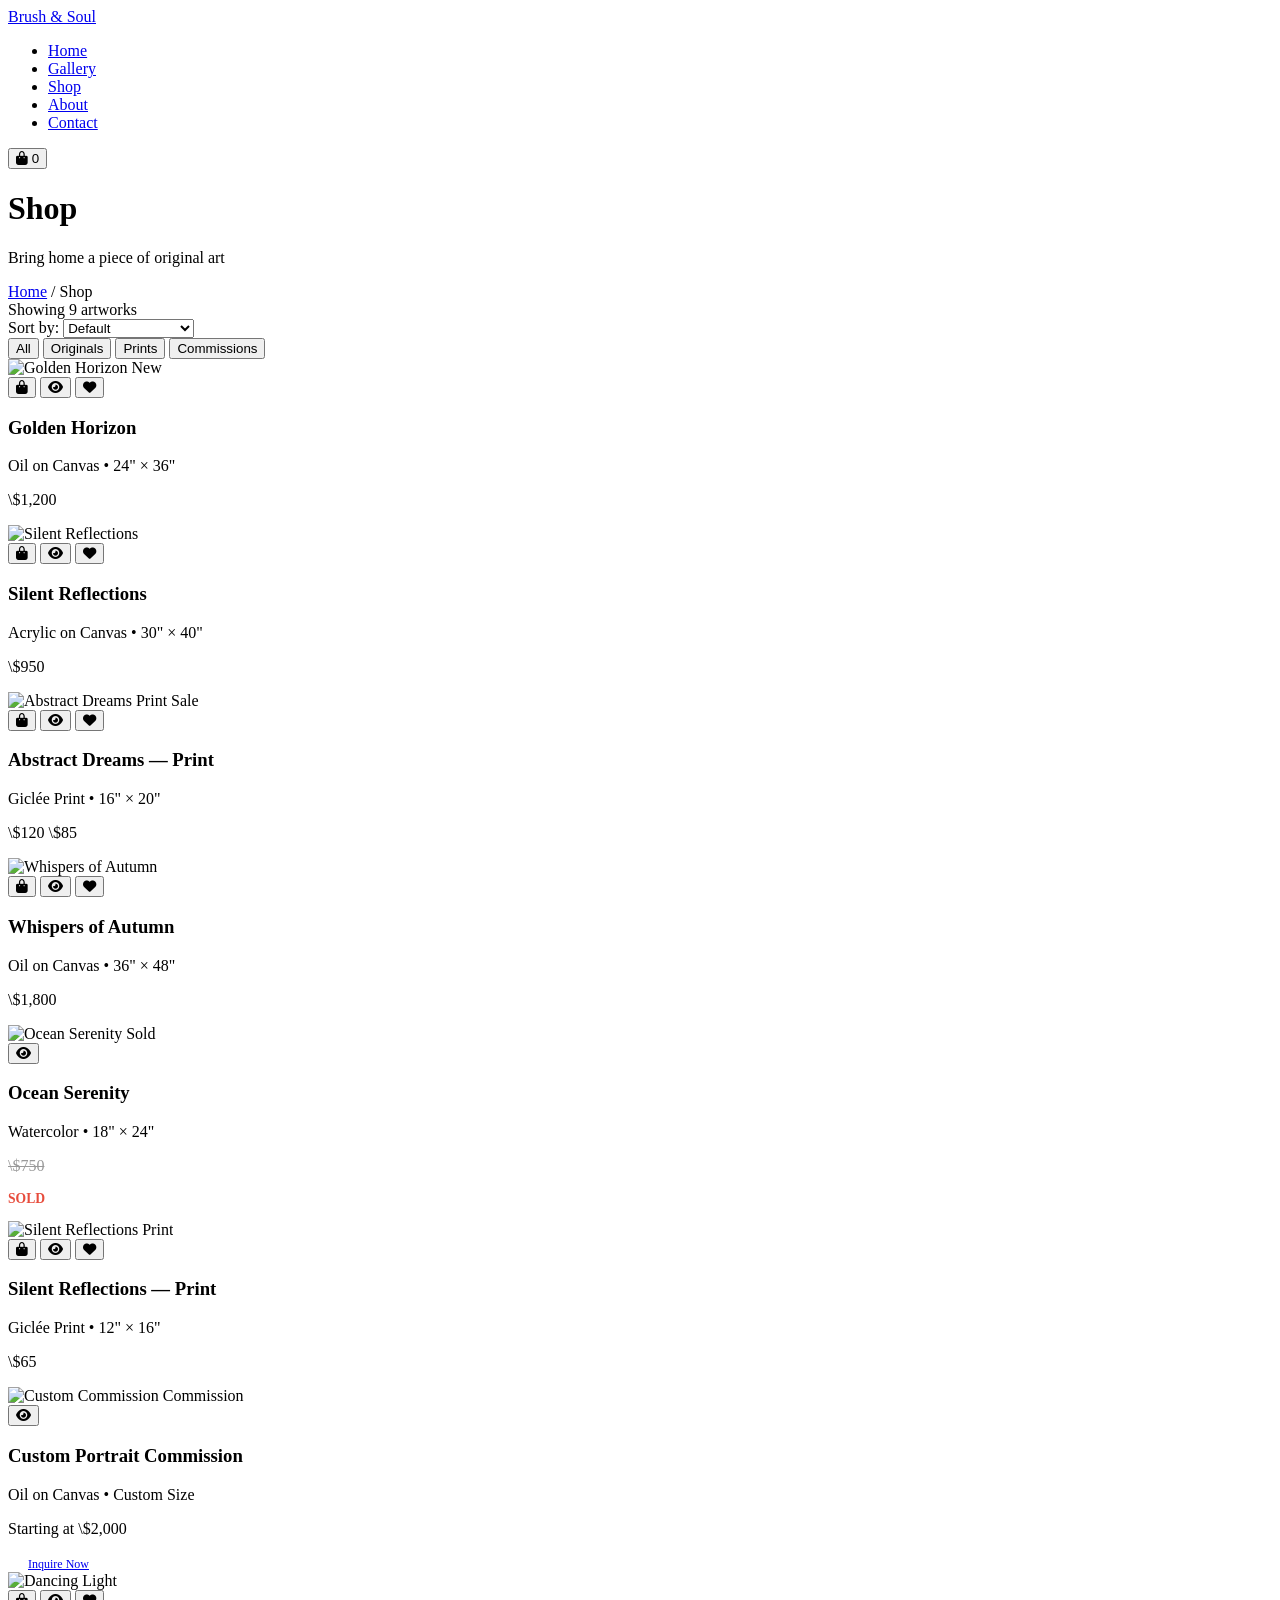
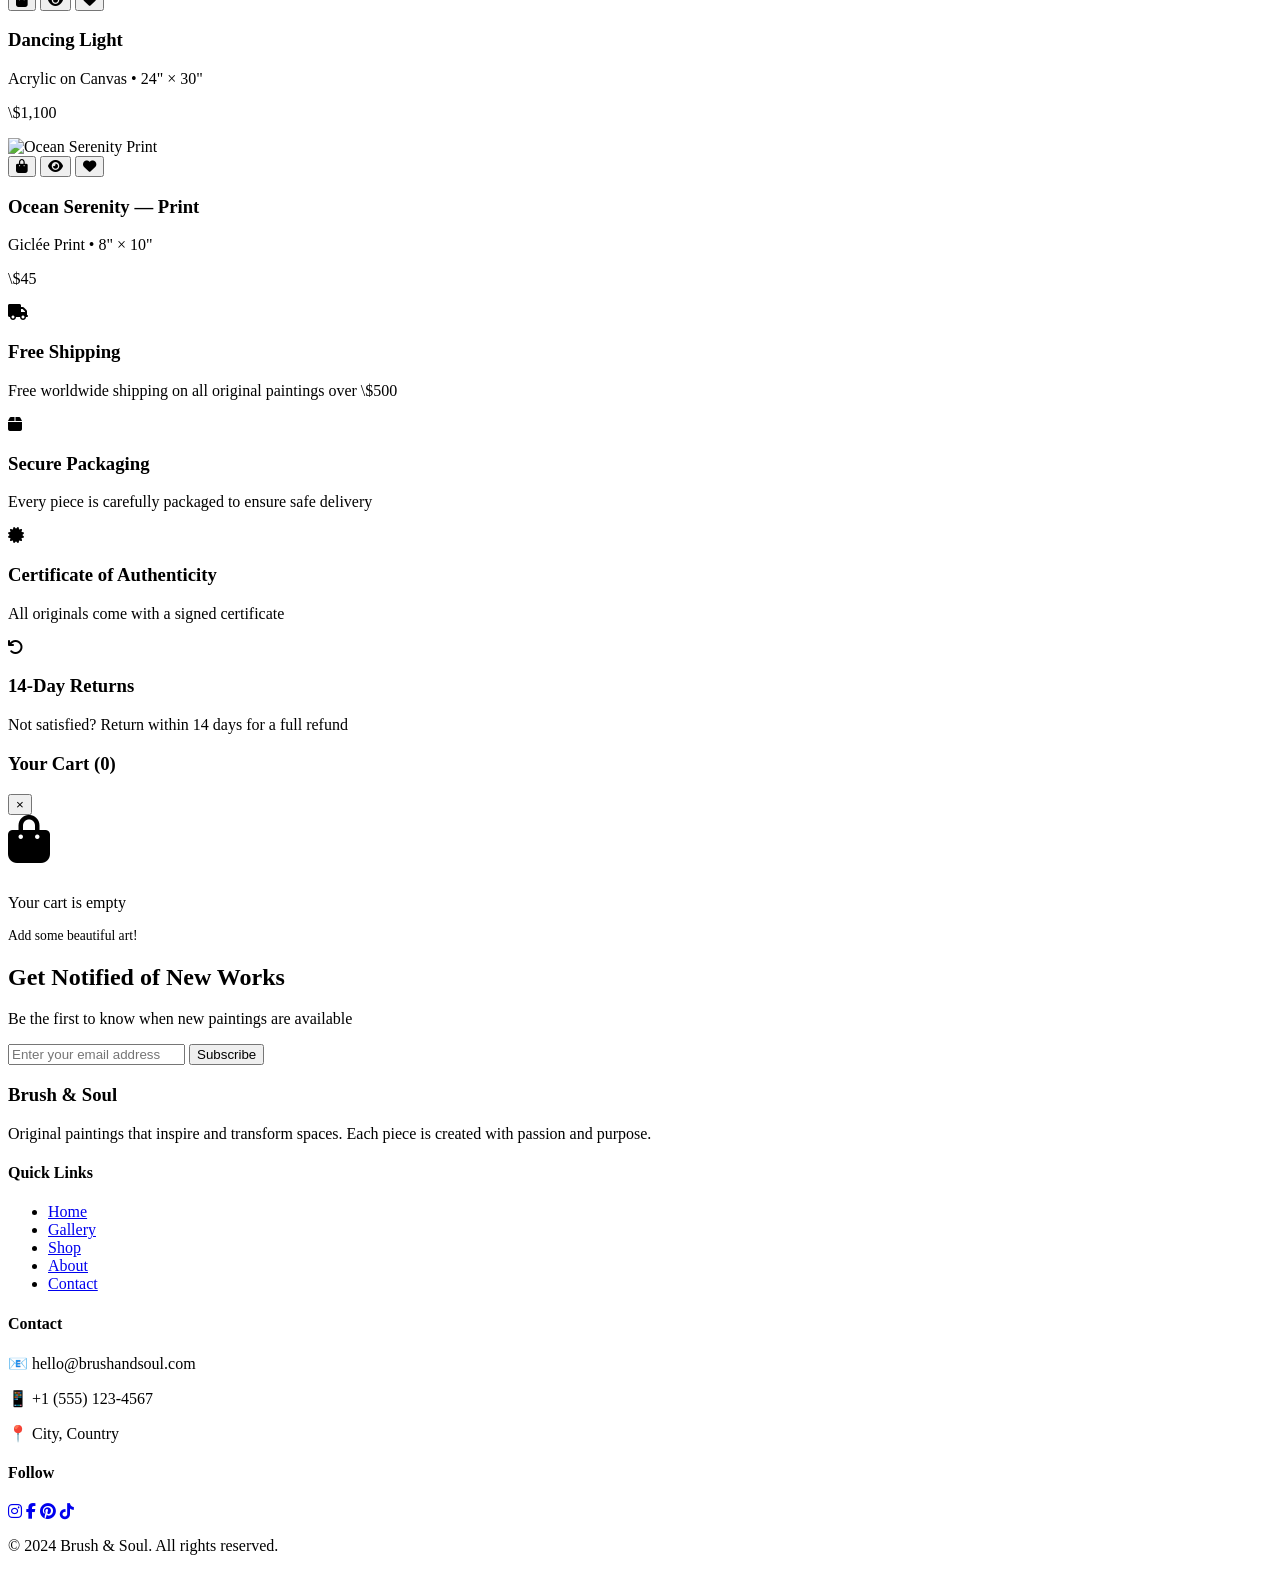
==== about.html @ d35eb6b0 "Add files via upload" ====
<!DOCTYPE html>
<html lang="en">
<head>
  <meta charset="UTF-8">
  <meta name="viewport" content="width=device-width, initial-scale=1.0">
  <meta name="description" content="Shop original paintings and art prints by [Artist Name]. Unique artwork for your home and collection.">
  <title>Shop | Brush & Soul</title>
  <link rel="stylesheet" href="css/style.css">
  <link rel="stylesheet" href="https://cdnjs.cloudflare.com/ajax/libs/font-awesome/6.4.0/css/all.min.css">
</head>
<body>

  <!-- ==================== NAVIGATION ==================== -->
  <nav class="navbar scrolled" id="navbar">
    <div class="container">
      <a href="index.html" class="nav-logo">Brush & Soul</a>
      <ul class="nav-links" id="navLinks">
        <li><a href="index.html">Home</a></li>
        <li><a href="gallery.html">Gallery</a></li>
        <li><a href="shop.html" class="active">Shop</a></li>
        <li><a href="about.html">About</a></li>
        <li><a href="contact.html">Contact</a></li>
      </ul>
      <div class="nav-right">
        <button class="cart-btn" id="cartBtn">
          <i class="fas fa-shopping-bag"></i>
          <span class="cart-count" id="cartCount">0</span>
        </button>
      </div>
      <div class="nav-toggle" id="navToggle">
        <span></span><span></span><span></span>
      </div>
    </div>
  </nav>

  <!-- ==================== PAGE HEADER ==================== -->
  <div class="page-header">
    <div class="page-header-content">
      <h1>Shop</h1>
      <p>Bring home a piece of original art</p>
      <div class="breadcrumb">
        <a href="index.html">Home</a> / Shop
      </div>
    </div>
  </div>

  <!-- ==================== SHOP SECTION ==================== -->
  <section class="section">
    <div class="container">

      <!-- Shop Header with Sort -->
      <div class="shop-header">
        <div class="shop-result-count">
          Showing <span id="resultCount">9</span> artworks
        </div>
        <div class="shop-sort">
          <label for="sortSelect">Sort by:</label>
          <select id="sortSelect" class="sort-select">
            <option value="default">Default</option>
            <option value="price-low">Price: Low to High</option>
            <option value="price-high">Price: High to Low</option>
            <option value="newest">Newest First</option>
            <option value="name">Name: A-Z</option>
          </select>
        </div>
      </div>

      <!-- Shop Filters -->
      <div class="gallery-filters">
        <button class="filter-btn active" data-filter="all">All</button>
        <button class="filter-btn" data-filter="original">Originals</button>
        <button class="filter-btn" data-filter="print">Prints</button>
        <button class="filter-btn" data-filter="commission">Commissions</button>
      </div>

      <!-- Products Grid -->
      <div class="shop-grid" id="shopGrid">

        <!-- 🔄 PRODUCT 1 -->
        <div class="product-card fade-in" data-category="original" data-price="1200" data-name="Golden Horizon">
          <div class="product-image">
            <img src="images/paintings/painting1.jpg" alt="Golden Horizon">
            <span class="product-badge badge-new">New</span>
            <div class="product-actions">
              <button class="add-to-cart-btn" 
                data-id="1" 
                data-name="Golden Horizon" 
                data-price="1200" 
                data-image="images/paintings/painting1.jpg">
                <i class="fas fa-shopping-bag"></i>
              </button>
              <button class="quick-view-btn">
                <i class="fas fa-eye"></i>
              </button>
              <button class="wishlist-btn">
                <i class="fas fa-heart"></i>
              </button>
            </div>
          </div>
          <div class="product-info">
            <h3>Golden Horizon</h3>
            <p class="product-medium">Oil on Canvas • 24" × 36"</p>
            <p class="product-price">\$1,200</p>
          </div>
        </div>

        <!-- 🔄 PRODUCT 2 -->
        <div class="product-card fade-in" data-category="original" data-price="950" data-name="Silent Reflections">
          <div class="product-image">
            <img src="images/paintings/painting2.jpg" alt="Silent Reflections">
            <div class="product-actions">
              <button class="add-to-cart-btn" 
                data-id="2" 
                data-name="Silent Reflections" 
                data-price="950" 
                data-image="images/paintings/painting2.jpg">
                <i class="fas fa-shopping-bag"></i>
              </button>
              <button class="quick-view-btn">
                <i class="fas fa-eye"></i>
              </button>
              <button class="wishlist-btn">
                <i class="fas fa-heart"></i>
              </button>
            </div>
          </div>
          <div class="product-info">
            <h3>Silent Reflections</h3>
            <p class="product-medium">Acrylic on Canvas • 30" × 40"</p>
            <p class="product-price">\$950</p>
          </div>
        </div>

        <!-- 🔄 PRODUCT 3 -->
        <div class="product-card fade-in" data-category="print" data-price="85" data-name="Golden Horizon Print">
          <div class="product-image">
            <img src="images/paintings/painting3.jpg" alt="Abstract Dreams Print">
            <span class="product-badge badge-sale">Sale</span>
            <div class="product-actions">
              <button class="add-to-cart-btn" 
                data-id="3" 
                data-name="Abstract Dreams Print" 
                data-price="85" 
                data-image="images/paintings/painting3.jpg">
                <i class="fas fa-shopping-bag"></i>
              </button>
              <button class="quick-view-btn">
                <i class="fas fa-eye"></i>
              </button>
              <button class="wishlist-btn">
                <i class="fas fa-heart"></i>
              </button>
            </div>
          </div>
          <div class="product-info">
            <h3>Abstract Dreams — Print</h3>
            <p class="product-medium">Giclée Print • 16" × 20"</p>
            <p class="product-price">
              <span class="original-price">\$120</span> \$85
            </p>
          </div>
        </div>

        <!-- 🔄 PRODUCT 4 -->
        <div class="product-card fade-in" data-category="original" data-price="1800" data-name="Whispers of Autumn">
          <div class="product-image">
            <img src="images/paintings/painting4.jpg" alt="Whispers of Autumn">
            <div class="product-actions">
              <button class="add-to-cart-btn" 
                data-id="4" 
                data-name="Whispers of Autumn" 
                data-price="1800" 
                data-image="images/paintings/painting4.jpg">
                <i class="fas fa-shopping-bag"></i>
              </button>
              <button class="quick-view-btn">
                <i class="fas fa-eye"></i>
              </button>
              <button class="wishlist-btn">
                <i class="fas fa-heart"></i>
              </button>
            </div>
          </div>
          <div class="product-info">
            <h3>Whispers of Autumn</h3>
            <p class="product-medium">Oil on Canvas • 36" × 48"</p>
            <p class="product-price">\$1,800</p>
          </div>
        </div>

        <!-- 🔄 PRODUCT 5 -->
        <div class="product-card fade-in" data-category="original" data-price="750" data-name="Ocean Serenity">
          <div class="product-image">
            <img src="images/paintings/painting5.jpg" alt="Ocean Serenity">
            <span class="product-badge badge-sold">Sold</span>
            <div class="product-actions">
              <button class="quick-view-btn">
                <i class="fas fa-eye"></i>
              </button>
            </div>
          </div>
          <div class="product-info">
            <h3>Ocean Serenity</h3>
            <p class="product-medium">Watercolor • 18" × 24"</p>
            <p class="product-price" style="text-decoration: line-through; color: #999;">\$750</p>
            <p style="color: #e74c3c; font-size: 0.85rem; font-weight: 600;">SOLD</p>
          </div>
        </div>

        <!-- 🔄 PRODUCT 6 -->
        <div class="product-card fade-in" data-category="print" data-price="65" data-name="Silent Reflections Print">
          <div class="product-image">
            <img src="images/paintings/painting6.jpg" alt="Silent Reflections Print">
            <div class="product-actions">
              <button class="add-to-cart-btn" 
                data-id="6" 
                data-name="Silent Reflections Print" 
                data-price="65" 
                data-image="images/paintings/painting6.jpg">
                <i class="fas fa-shopping-bag"></i>
              </button>
              <button class="quick-view-btn">
                <i class="fas fa-eye"></i>
              </button>
              <button class="wishlist-btn">
                <i class="fas fa-heart"></i>
              </button>
            </div>
          </div>
          <div class="product-info">
            <h3>Silent Reflections — Print</h3>
            <p class="product-medium">Giclée Print • 12" × 16"</p>
            <p class="product-price">\$65</p>
          </div>
        </div>

        <!-- 🔄 PRODUCT 7 - Commission -->
        <div class="product-card fade-in" data-category="commission" data-price="2000" data-name="Custom Commission">
          <div class="product-image">
            <img src="images/paintings/painting1.jpg" alt="Custom Commission">
            <span class="product-badge badge-new">Commission</span>
            <div class="product-actions">
              <button class="quick-view-btn">
                <i class="fas fa-eye"></i>
              </button>
            </div>
          </div>
          <div class="product-info">
            <h3>Custom Portrait Commission</h3>
            <p class="product-medium">Oil on Canvas • Custom Size</p>
            <p class="product-price">Starting at \$2,000</p>
            <a href="contact.html" class="btn btn-primary" style="margin-top: 10px; padding: 10px 20px; font-size: 0.75rem;">Inquire Now</a>
          </div>
        </div>

        <!-- 🔄 PRODUCT 8 -->
        <div class="product-card fade-in" data-category="original" data-price="1100" data-name="Dancing Light">
          <div class="product-image">
            <img src="images/paintings/painting2.jpg" alt="Dancing Light">
            <div class="product-actions">
              <button class="add-to-cart-btn" 
                data-id="8" 
                data-name="Dancing Light" 
                data-price="1100" 
                data-image="images/paintings/painting2.jpg">
                <i class="fas fa-shopping-bag"></i>
              </button>
              <button class="quick-view-btn">
                <i class="fas fa-eye"></i>
              </button>
              <button class="wishlist-btn">
                <i class="fas fa-heart"></i>
              </button>
            </div>
          </div>
          <div class="product-info">
            <h3>Dancing Light</h3>
            <p class="product-medium">Acrylic on Canvas • 24" × 30"</p>
            <p class="product-price">\$1,100</p>
          </div>
        </div>

        <!-- 🔄 PRODUCT 9 -->
        <div class="product-card fade-in" data-category="print" data-price="45" data-name="Ocean Serenity Print">
          <div class="product-image">
            <img src="images/paintings/painting5.jpg" alt="Ocean Serenity Print">
            <div class="product-actions">
              <button class="add-to-cart-btn" 
                data-id="9" 
                data-name="Ocean Serenity Print" 
                data-price="45" 
                data-image="images/paintings/painting5.jpg">
                <i class="fas fa-shopping-bag"></i>
              </button>
              <button class="quick-view-btn">
                <i class="fas fa-eye"></i>
              </button>
              <button class="wishlist-btn">
                <i class="fas fa-heart"></i>
              </button>
            </div>
          </div>
          <div class="product-info">
            <h3>Ocean Serenity — Print</h3>
            <p class="product-medium">Giclée Print • 8" × 10"</p>
            <p class="product-price">\$45</p>
          </div>
        </div>

      </div>
    </div>
  </section>

  <!-- ==================== SHIPPING INFO ==================== -->
  <section class="section" style="background: var(--light-color);">
    <div class="container">
      <div class="shipping-info-grid">
        <div class="shipping-card fade-in">
          <i class="fas fa-truck"></i>
          <h3>Free Shipping</h3>
          <p>Free worldwide shipping on all original paintings over \$500</p>
        </div>
        <div class="shipping-card fade-in">
          <i class="fas fa-box"></i>
          <h3>Secure Packaging</h3>
          <p>Every piece is carefully packaged to ensure safe delivery</p>
        </div>
        <div class="shipping-card fade-in">
          <i class="fas fa-certificate"></i>
          <h3>Certificate of Authenticity</h3>
          <p>All originals come with a signed certificate</p>
        </div>
        <div class="shipping-card fade-in">
          <i class="fas fa-undo"></i>
          <h3>14-Day Returns</h3>
          <p>Not satisfied? Return within 14 days for a full refund</p>
        </div>
      </div>
    </div>
  </section>

  <!-- ==================== CART SIDEBAR ==================== -->
  <div class="cart-overlay" id="cartOverlay"></div>
  <div class="cart-sidebar" id="cartSidebar">
    <div class="cart-header">
      <h3>Your Cart (<span id="cartItemCount">0</span>)</h3>
      <button class="cart-close" id="cartClose">&times;</button>
    </div>
    <div class="cart-items" id="cartItems">
      <div class="empty-cart" id="emptyCart">
        <i class="fas fa-shopping-bag" style="font-size: 3rem; color: var(--light-grey); margin-bottom: 15px;"></i>
        <p>Your cart is empty</p>
        <p style="font-size: 0.85rem; color: var(--grey);">Add some beautiful art!</p>
      </div>
    </div>
    <div class="cart-footer" id="cartFooter" style="display: none;">
      <div class="cart-total">
        <span>Total:</span>
        <span id="cartTotal">\$0</span>
      </div>
      <p style="font-size: 0.8rem; color: var(--grey); margin-bottom: 15px;">
        Shipping calculated at checkout
      </p>
      <button class="btn btn-primary" style="width: 100%; text-align: center;" id="checkoutBtn">
        Proceed to Checkout
      </button>
      <button class="btn btn-outline" style="width: 100%; text-align: center; margin-top: 10px;" id="continueShoppingBtn">
        Continue Shopping
      </button>
    </div>
  </div>

  <!-- ==================== NEWSLETTER ==================== -->
  <section class="newsletter">
    <div class="container">
      <h2>Get Notified of New Works</h2>
      <p>Be the first to know when new paintings are available</p>
      <form class="newsletter-form" id="newsletterForm">
        <input type="email" placeholder="Enter your email address" required>
        <button type="submit">Subscribe</button>
      </form>
    </div>
  </section>

  <!-- ==================== FOOTER ==================== -->
  <footer class="footer">
    <div class="container">
      <div class="footer-grid">
        <div class="footer-about">
          <h3>Brush & Soul</h3>
          <p>Original paintings that inspire and transform spaces. Each piece is created with passion and purpose.</p>
        </div>
        <div class="footer-links">
          <h4>Quick Links</h4>
          <ul>
            <li><a href="index.html">Home</a></li>
            <li><a href="gallery.html">Gallery</a></li>
            <li><a href="shop.html">Shop</a></li>
            <li><a href="about.html">About</a></li>
            <li><a href="contact.html">Contact</a></li>
          </ul>
        </div>
        <div class="footer-contact">
          <h4>Contact</h4>
          <p>📧 hello@brushandsoul.com</p>
          <p>📱 +1 (555) 123-4567</p>
          <p>📍 City, Country</p>
        </div>
        <div class="footer-social">
          <h4>Follow</h4>
          <div class="social-icons">
            <a href="#" target="_blank"><i class="fab fa-instagram"></i></a>
            <a href="#" target="_blank"><i class="fab fa-facebook-f"></i></a>
            <a href="#" target="_blank"><i class="fab fa-pinterest"></i></a>
            <a href="#" target="_blank"><i class="fab fa-tiktok"></i></a>
          </div>
        </div>
      </div>
      <div class="footer-bottom">
        <p>&copy; 2024 Brush & Soul. All rights reserved.</p>
      </div>
    </div>
  </footer>

  <script src="js/script.js"></script>
</body>
</html>
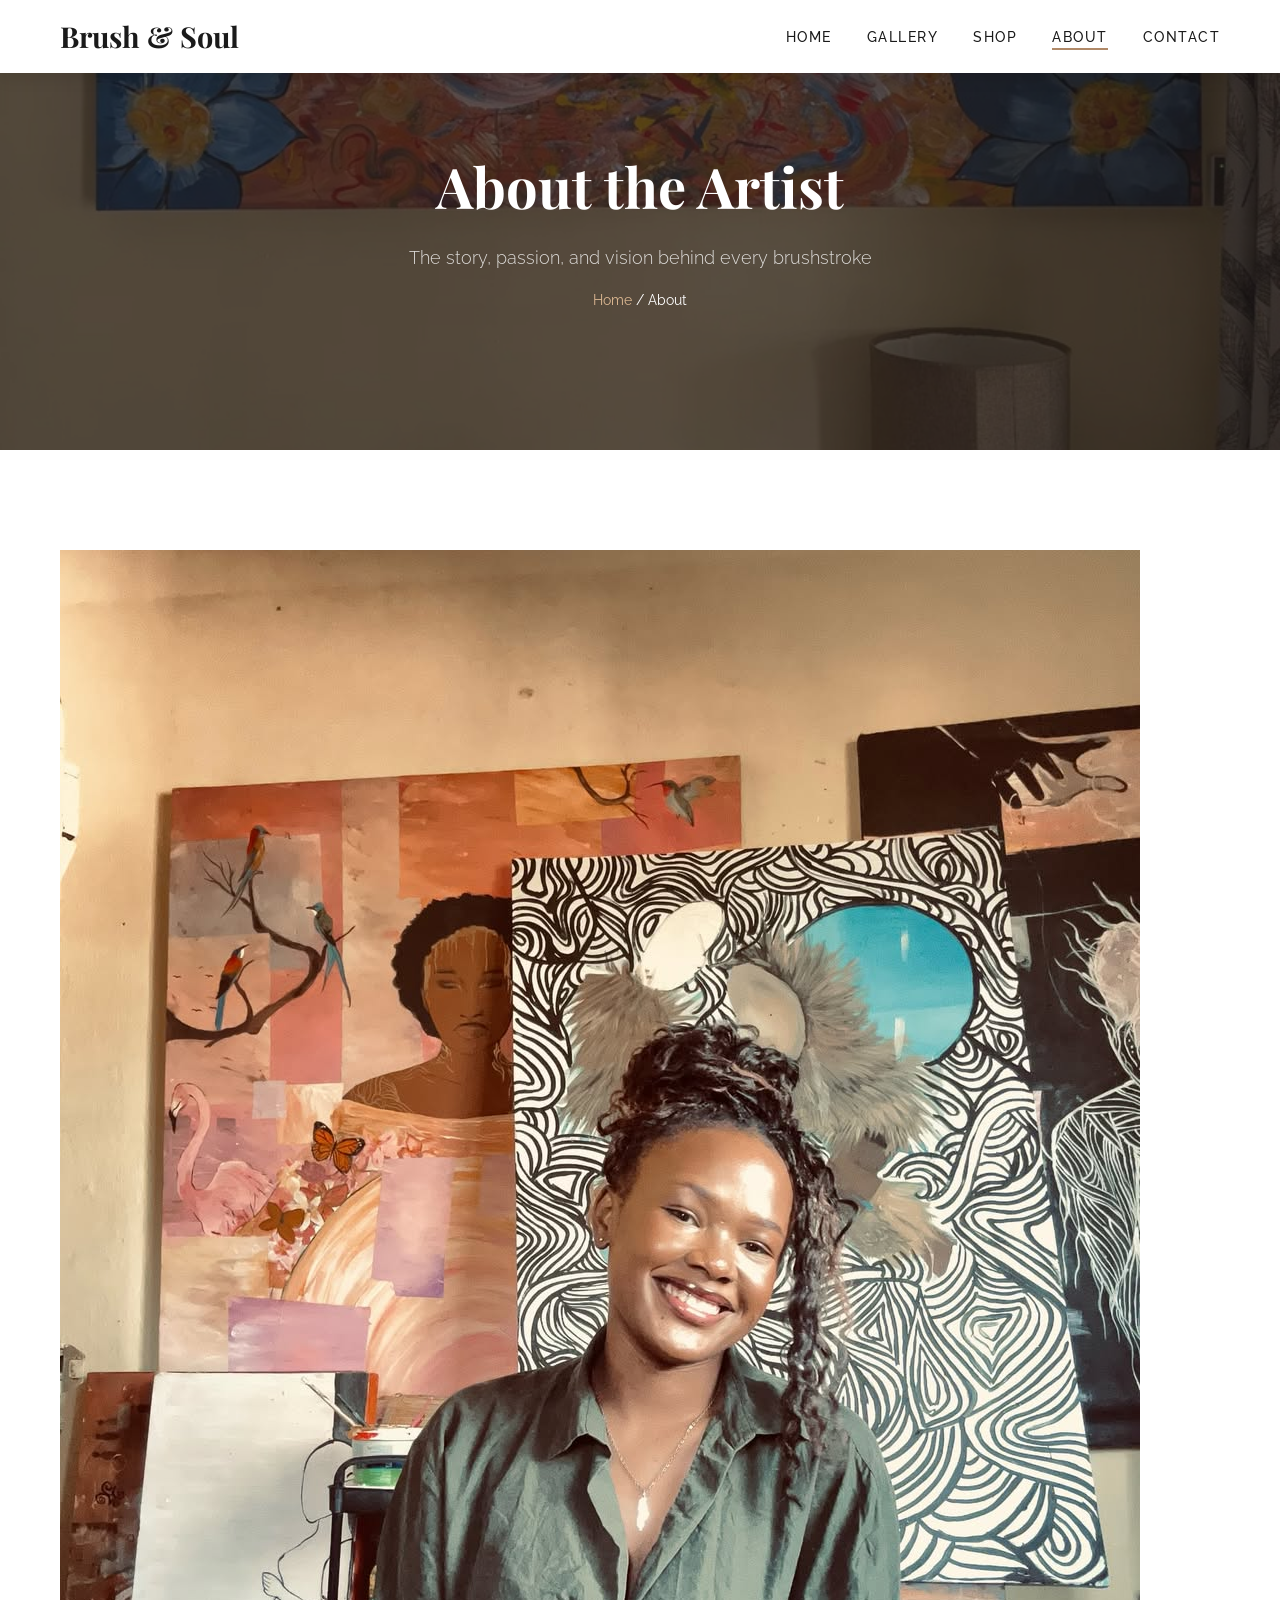
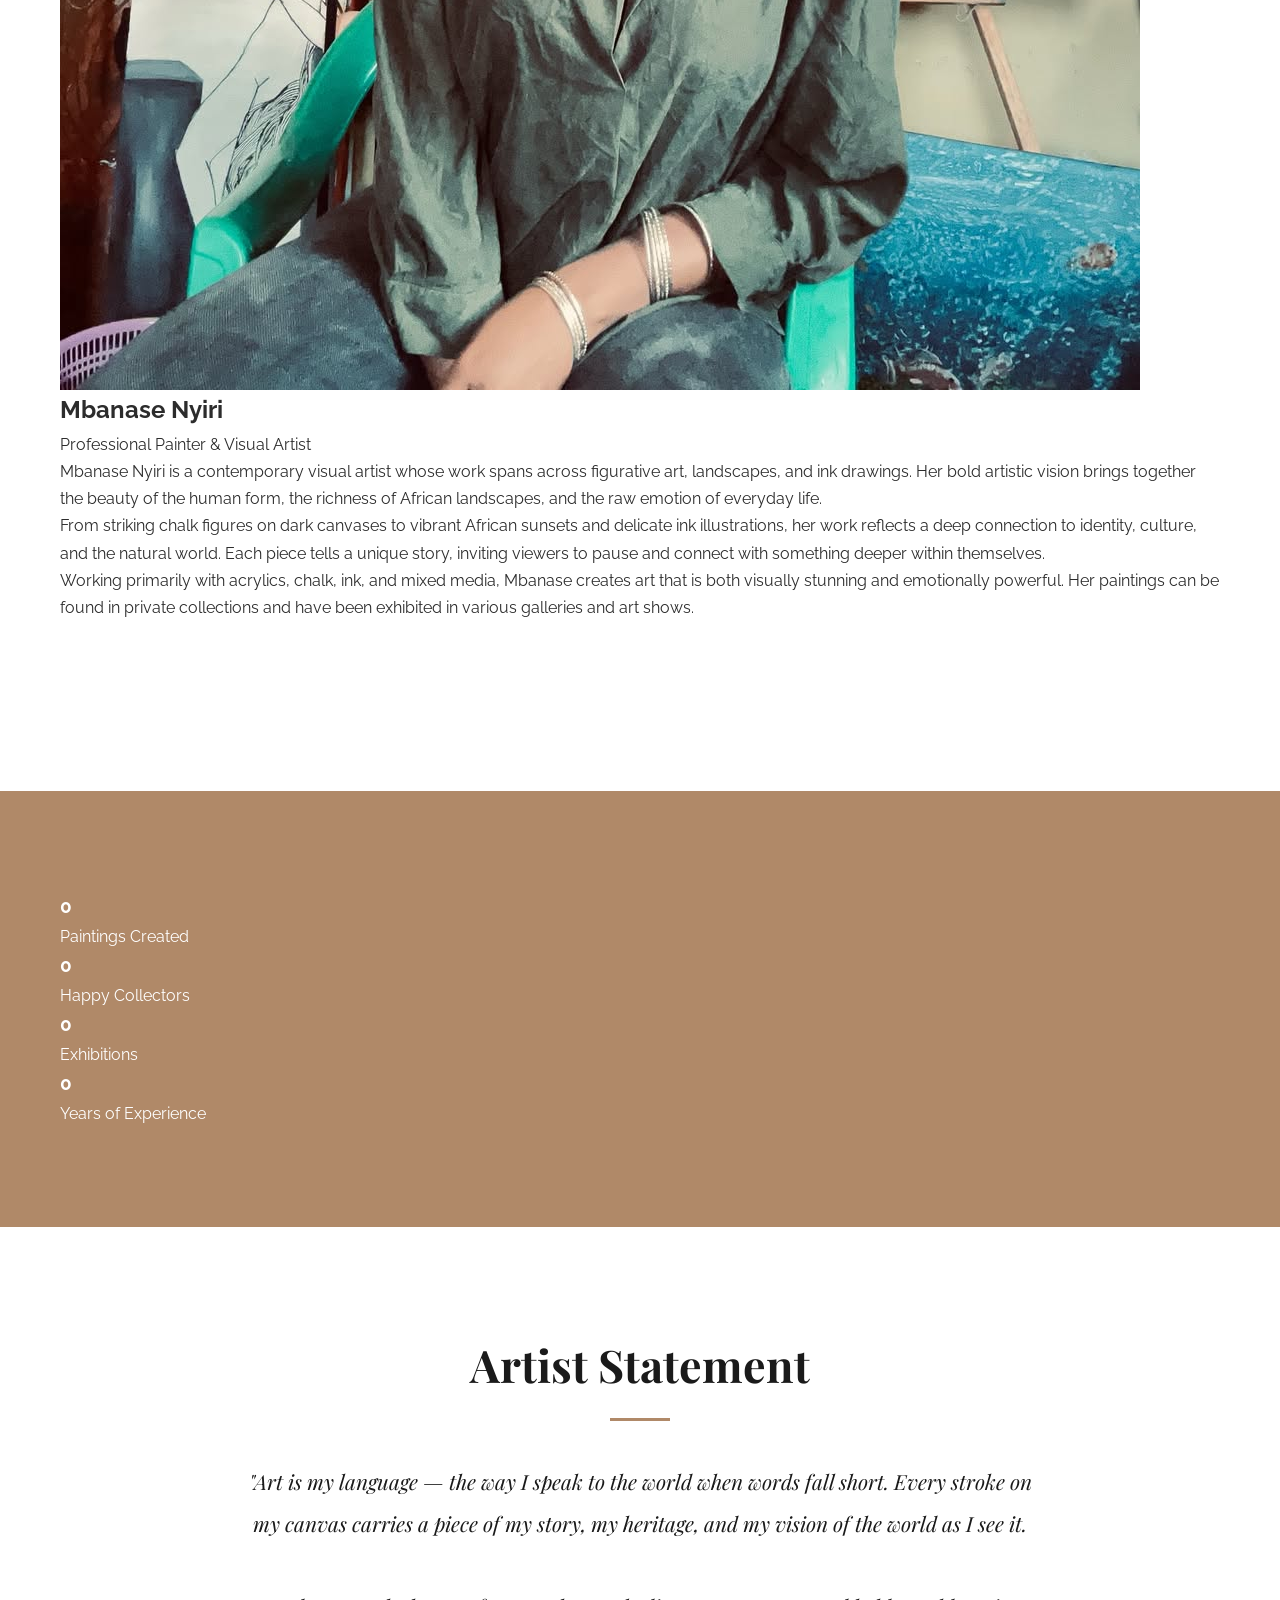
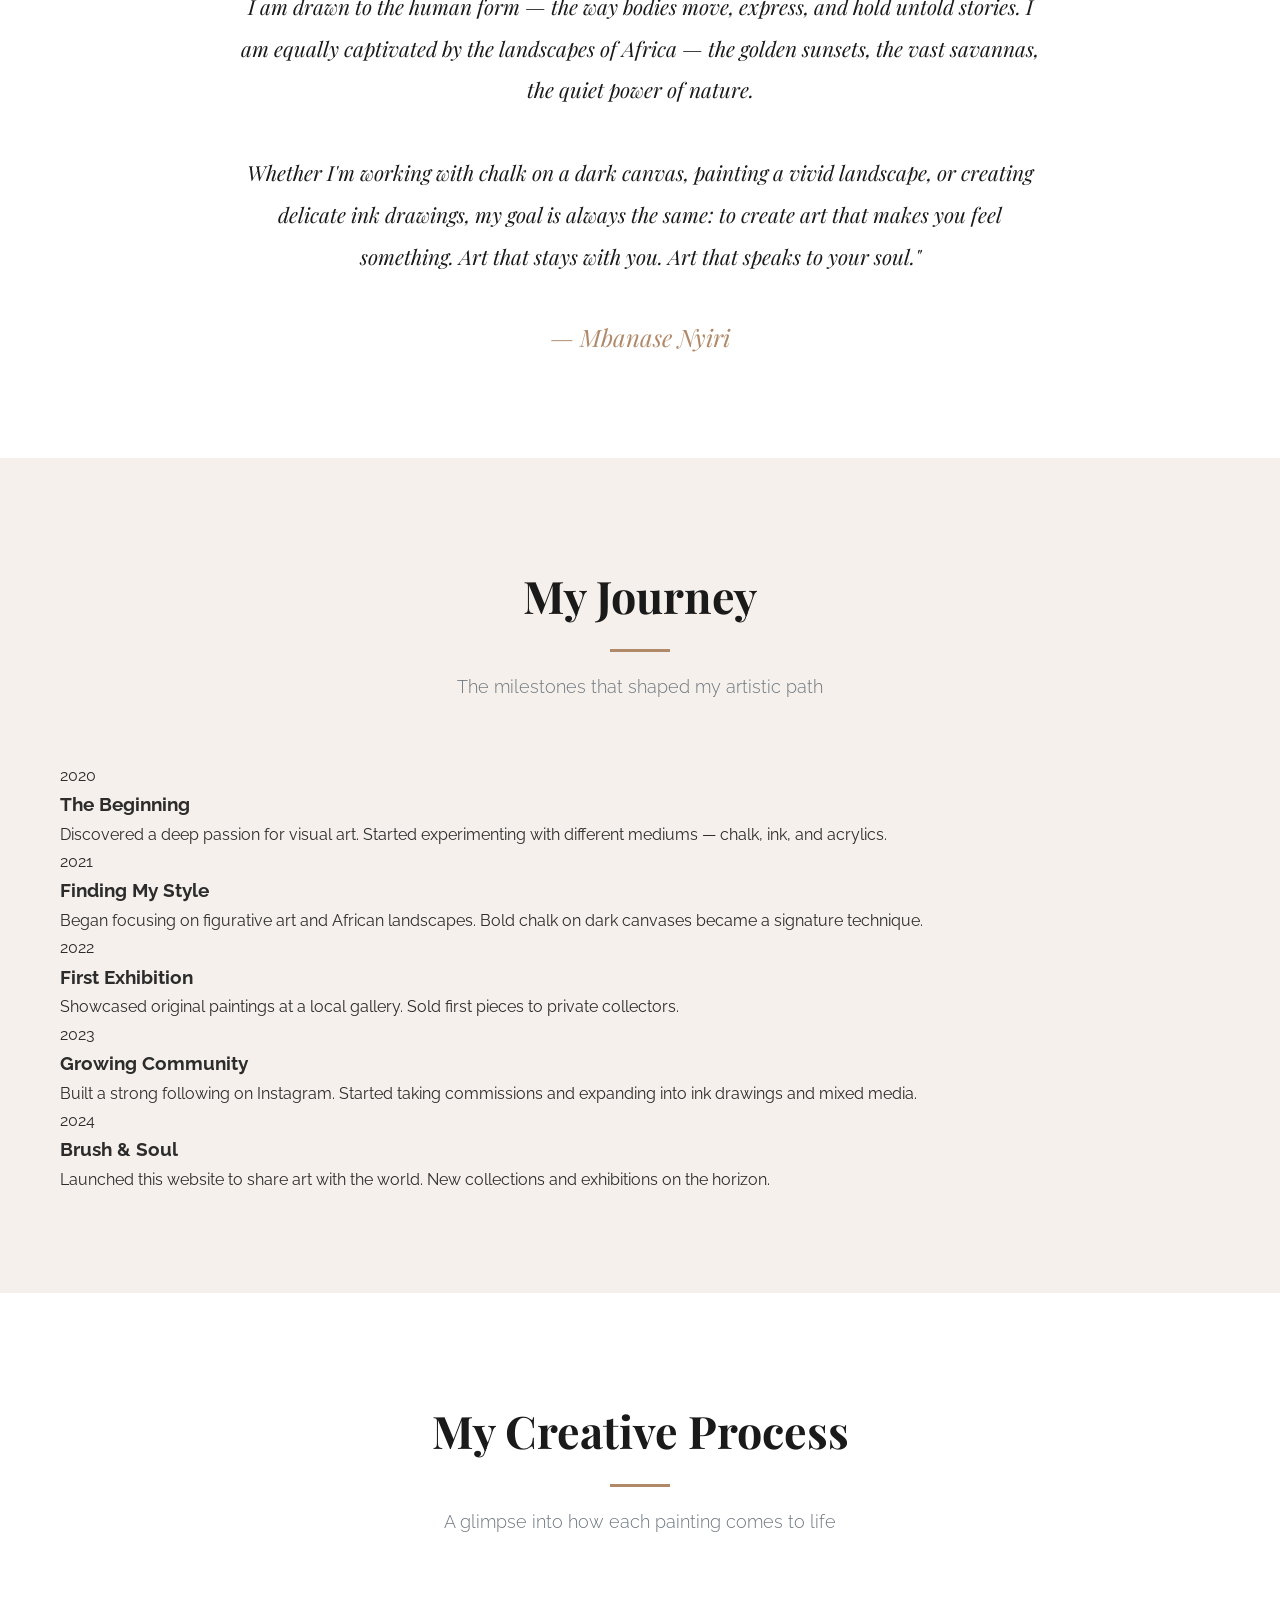
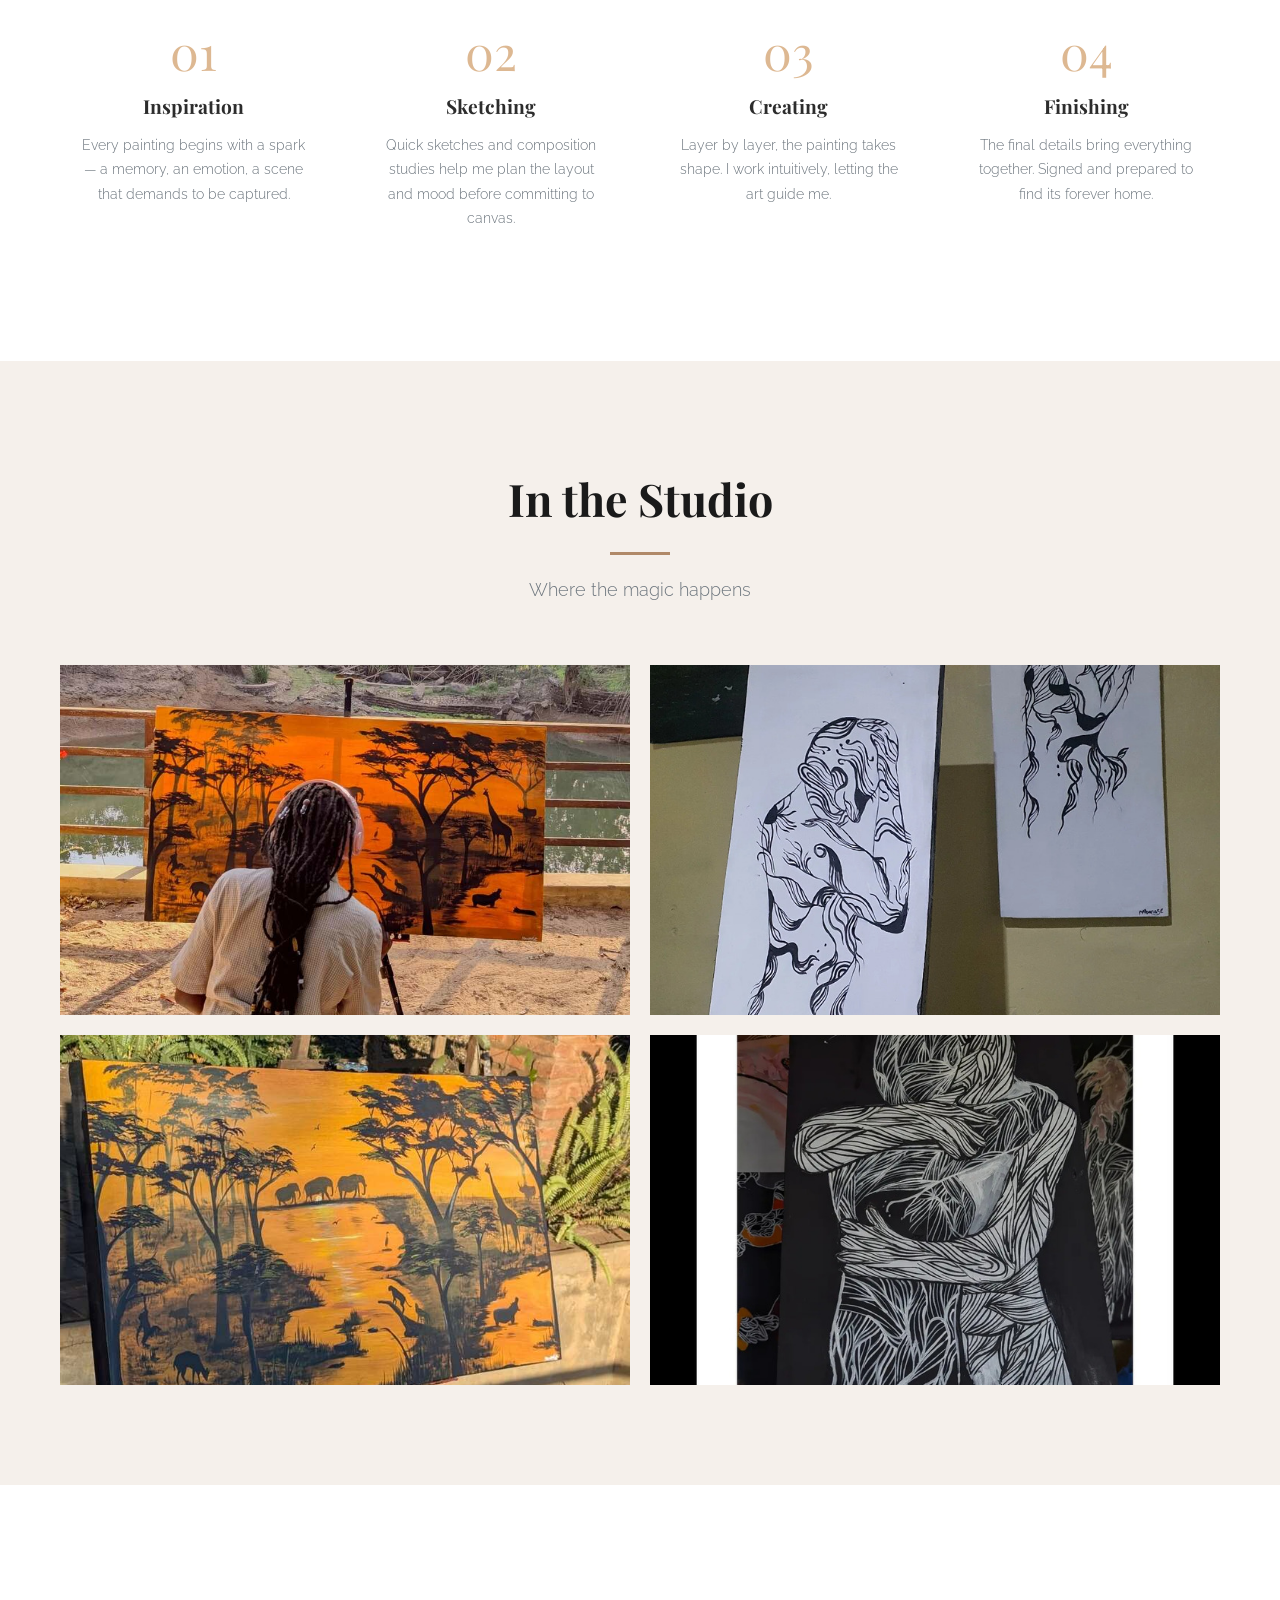
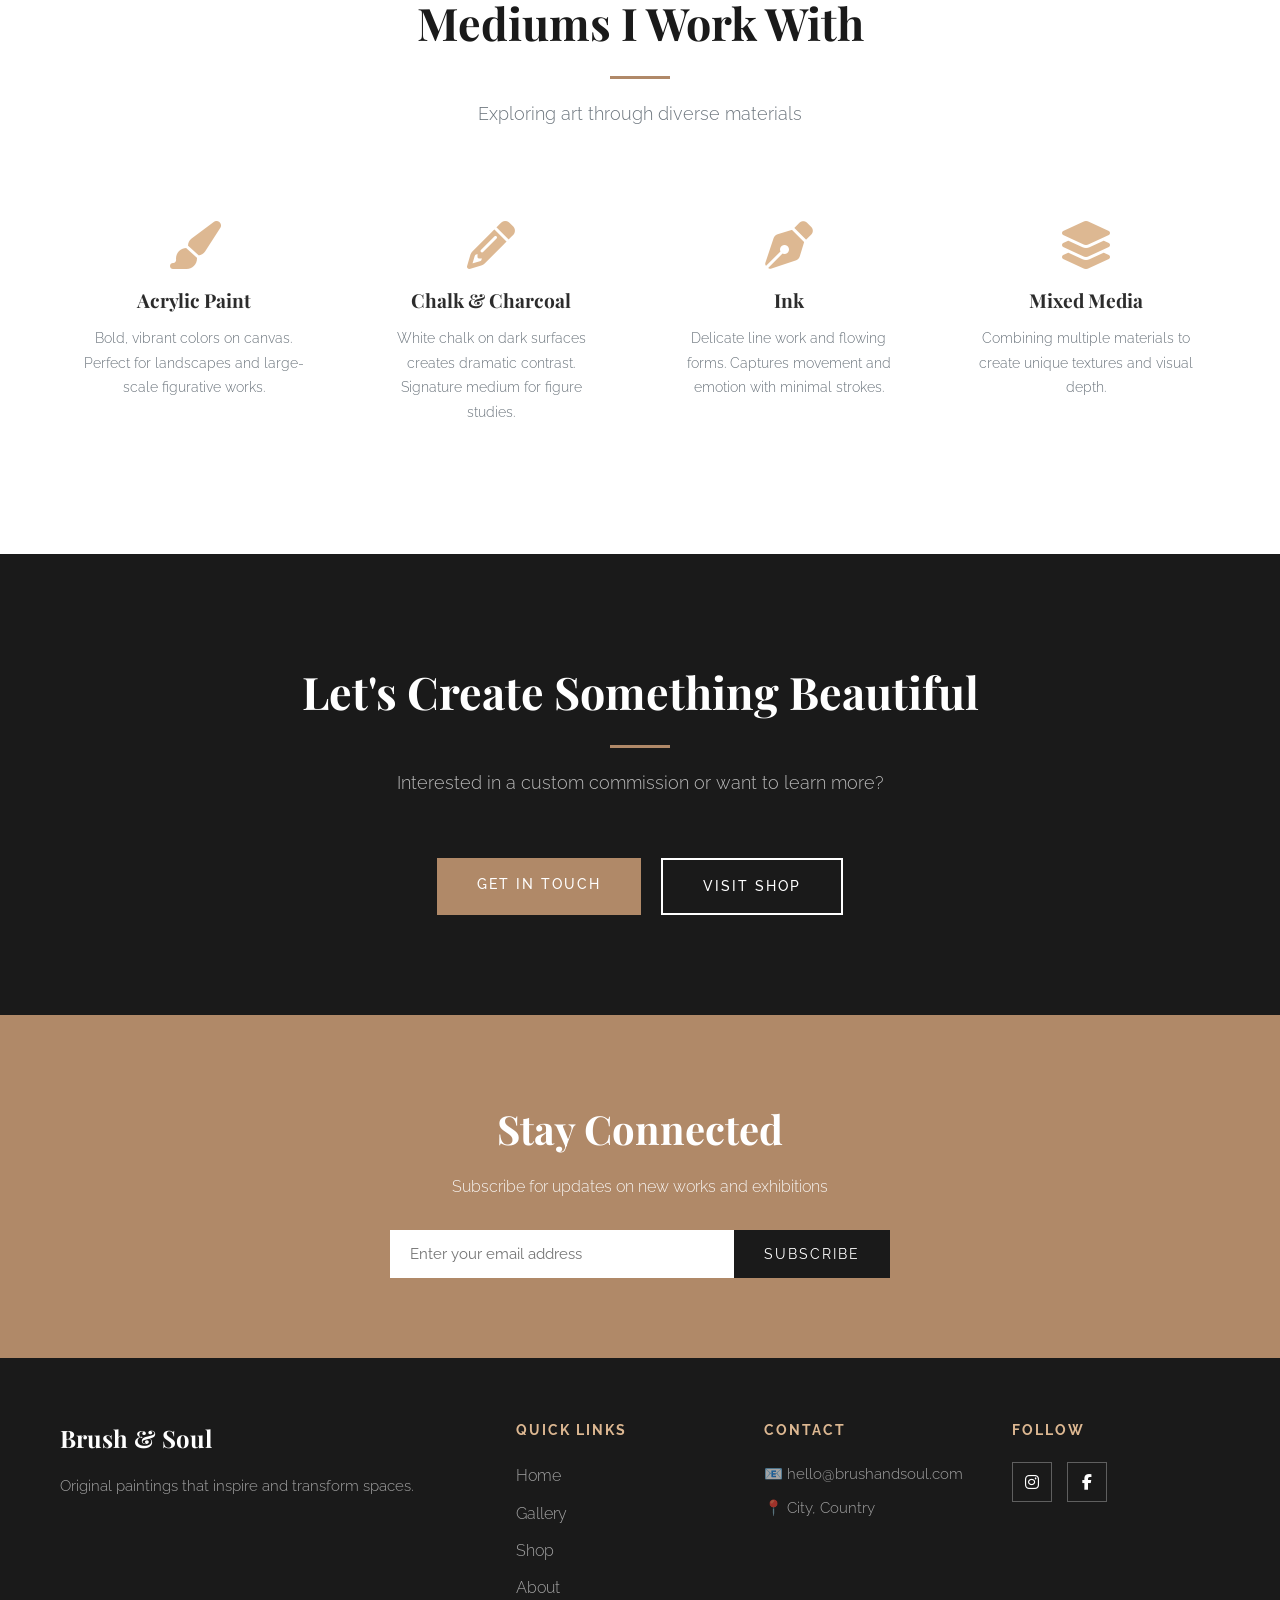
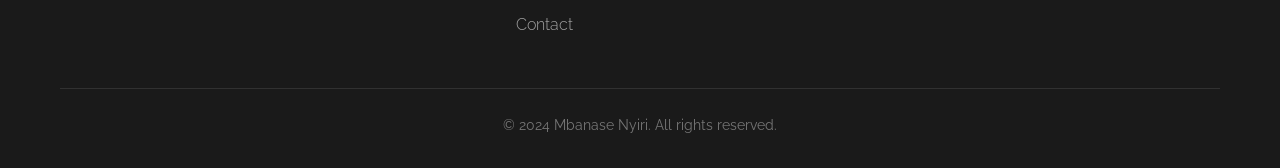
==== commit 12b1abd9: "Update about.html" ====
--- a/about.html
+++ b/about.html
@@ -3,378 +3,316 @@
 <head>
   <meta charset="UTF-8">
   <meta name="viewport" content="width=device-width, initial-scale=1.0">
-  <meta name="description" content="Shop original paintings and art prints by [Artist Name]. Unique artwork for your home and collection.">
-  <title>Shop | Brush & Soul</title>
+  <meta name="description" content="Learn about Mbanase Nyiri, a professional painter creating stunning contemporary artwork.">
+  <title>About | Mbanase Nyiri — Brush & Soul</title>
   <link rel="stylesheet" href="css/style.css">
   <link rel="stylesheet" href="https://cdnjs.cloudflare.com/ajax/libs/font-awesome/6.4.0/css/all.min.css">
 </head>
 <body>
 
-  <!-- ==================== NAVIGATION ==================== -->
+  <!-- NAVIGATION -->
   <nav class="navbar scrolled" id="navbar">
     <div class="container">
       <a href="index.html" class="nav-logo">Brush & Soul</a>
       <ul class="nav-links" id="navLinks">
         <li><a href="index.html">Home</a></li>
         <li><a href="gallery.html">Gallery</a></li>
-        <li><a href="shop.html" class="active">Shop</a></li>
-        <li><a href="about.html">About</a></li>
+        <li><a href="shop.html">Shop</a></li>
+        <li><a href="about.html" class="active">About</a></li>
         <li><a href="contact.html">Contact</a></li>
       </ul>
-      <div class="nav-right">
-        <button class="cart-btn" id="cartBtn">
-          <i class="fas fa-shopping-bag"></i>
-          <span class="cart-count" id="cartCount">0</span>
-        </button>
-      </div>
       <div class="nav-toggle" id="navToggle">
         <span></span><span></span><span></span>
       </div>
     </div>
   </nav>
 
-  <!-- ==================== PAGE HEADER ==================== -->
+  <!-- PAGE HEADER -->
   <div class="page-header">
     <div class="page-header-content">
-      <h1>Shop</h1>
-      <p>Bring home a piece of original art</p>
+      <h1>About the Artist</h1>
+      <p>The story, passion, and vision behind every brushstroke</p>
       <div class="breadcrumb">
-        <a href="index.html">Home</a> / Shop
+        <a href="index.html">Home</a> / About
       </div>
     </div>
   </div>
 
-  <!-- ==================== SHOP SECTION ==================== -->
+  <!-- ABOUT HERO -->
   <section class="section">
     <div class="container">
-
-      <!-- Shop Header with Sort -->
-      <div class="shop-header">
-        <div class="shop-result-count">
-          Showing <span id="resultCount">9</span> artworks
-        </div>
-        <div class="shop-sort">
-          <label for="sortSelect">Sort by:</label>
-          <select id="sortSelect" class="sort-select">
-            <option value="default">Default</option>
-            <option value="price-low">Price: Low to High</option>
-            <option value="price-high">Price: High to Low</option>
-            <option value="newest">Newest First</option>
-            <option value="name">Name: A-Z</option>
-          </select>
-        </div>
-      </div>
-
-      <!-- Shop Filters -->
-      <div class="gallery-filters">
-        <button class="filter-btn active" data-filter="all">All</button>
-        <button class="filter-btn" data-filter="original">Originals</button>
-        <button class="filter-btn" data-filter="print">Prints</button>
-        <button class="filter-btn" data-filter="commission">Commissions</button>
-      </div>
-
-      <!-- Products Grid -->
-      <div class="shop-grid" id="shopGrid">
-
-        <!-- 🔄 PRODUCT 1 -->
-        <div class="product-card fade-in" data-category="original" data-price="1200" data-name="Golden Horizon">
-          <div class="product-image">
-            <img src="images/paintings/painting1.jpg" alt="Golden Horizon">
-            <span class="product-badge badge-new">New</span>
-            <div class="product-actions">
-              <button class="add-to-cart-btn" 
-                data-id="1" 
-                data-name="Golden Horizon" 
-                data-price="1200" 
-                data-image="images/paintings/painting1.jpg">
-                <i class="fas fa-shopping-bag"></i>
-              </button>
-              <button class="quick-view-btn">
-                <i class="fas fa-eye"></i>
-              </button>
-              <button class="wishlist-btn">
-                <i class="fas fa-heart"></i>
-              </button>
+      <div class="about-hero">
+        <div class="about-hero-image">
+          <img src="images/profile.jpg" alt="Mbanase Nyiri">
+        </div>
+        <div class="about-hero-text">
+          <h2>Mbanase Nyiri</h2>
+          <p class="artist-title">Professional Painter & Visual Artist</p>
+          <p>
+            Mbanase Nyiri is a contemporary visual artist whose work 
+            spans across figurative art, landscapes, and ink drawings. 
+            Her bold artistic vision brings together the beauty of the 
+            human form, the richness of African landscapes, and the 
+            raw emotion of everyday life.
+          </p>
+          <p>
+            From striking chalk figures on dark canvases to vibrant 
+            African sunsets and delicate ink illustrations, her work 
+            reflects a deep connection to identity, culture, and 
+            the natural world. Each piece tells a unique story, 
+            inviting viewers to pause and connect with something 
+            deeper within themselves.
+          </p>
+          <p>
+            Working primarily with acrylics, chalk, ink, and mixed 
+            media, Mbanase creates art that is both visually stunning 
+            and emotionally powerful. Her paintings can be found in 
+            private collections and have been exhibited in various 
+            galleries and art shows.
+          </p>
+          <div style="margin-top: 30px;">
+            <div class="social-icons">
+              <a href="https://instagram.com/her_real_handle" target="_blank"><i class="fab fa-instagram"></i></a>
+              <a href="#" target="_blank"><i class="fab fa-facebook-f"></i></a>
             </div>
           </div>
-          <div class="product-info">
-            <h3>Golden Horizon</h3>
-            <p class="product-medium">Oil on Canvas • 24" × 36"</p>
-            <p class="product-price">\$1,200</p>
-          </div>
-        </div>
-
-        <!-- 🔄 PRODUCT 2 -->
-        <div class="product-card fade-in" data-category="original" data-price="950" data-name="Silent Reflections">
-          <div class="product-image">
-            <img src="images/paintings/painting2.jpg" alt="Silent Reflections">
-            <div class="product-actions">
-              <button class="add-to-cart-btn" 
-                data-id="2" 
-                data-name="Silent Reflections" 
-                data-price="950" 
-                data-image="images/paintings/painting2.jpg">
-                <i class="fas fa-shopping-bag"></i>
-              </button>
-              <button class="quick-view-btn">
-                <i class="fas fa-eye"></i>
-              </button>
-              <button class="wishlist-btn">
-                <i class="fas fa-heart"></i>
-              </button>
-            </div>
-          </div>
-          <div class="product-info">
-            <h3>Silent Reflections</h3>
-            <p class="product-medium">Acrylic on Canvas • 30" × 40"</p>
-            <p class="product-price">\$950</p>
-          </div>
-        </div>
-
-        <!-- 🔄 PRODUCT 3 -->
-        <div class="product-card fade-in" data-category="print" data-price="85" data-name="Golden Horizon Print">
-          <div class="product-image">
-            <img src="images/paintings/painting3.jpg" alt="Abstract Dreams Print">
-            <span class="product-badge badge-sale">Sale</span>
-            <div class="product-actions">
-              <button class="add-to-cart-btn" 
-                data-id="3" 
-                data-name="Abstract Dreams Print" 
-                data-price="85" 
-                data-image="images/paintings/painting3.jpg">
-                <i class="fas fa-shopping-bag"></i>
-              </button>
-              <button class="quick-view-btn">
-                <i class="fas fa-eye"></i>
-              </button>
-              <button class="wishlist-btn">
-                <i class="fas fa-heart"></i>
-              </button>
-            </div>
-          </div>
-          <div class="product-info">
-            <h3>Abstract Dreams — Print</h3>
-            <p class="product-medium">Giclée Print • 16" × 20"</p>
-            <p class="product-price">
-              <span class="original-price">\$120</span> \$85
-            </p>
-          </div>
-        </div>
-
-        <!-- 🔄 PRODUCT 4 -->
-        <div class="product-card fade-in" data-category="original" data-price="1800" data-name="Whispers of Autumn">
-          <div class="product-image">
-            <img src="images/paintings/painting4.jpg" alt="Whispers of Autumn">
-            <div class="product-actions">
-              <button class="add-to-cart-btn" 
-                data-id="4" 
-                data-name="Whispers of Autumn" 
-                data-price="1800" 
-                data-image="images/paintings/painting4.jpg">
-                <i class="fas fa-shopping-bag"></i>
-              </button>
-              <button class="quick-view-btn">
-                <i class="fas fa-eye"></i>
-              </button>
-              <button class="wishlist-btn">
-                <i class="fas fa-heart"></i>
-              </button>
-            </div>
-          </div>
-          <div class="product-info">
-            <h3>Whispers of Autumn</h3>
-            <p class="product-medium">Oil on Canvas • 36" × 48"</p>
-            <p class="product-price">\$1,800</p>
-          </div>
-        </div>
-
-        <!-- 🔄 PRODUCT 5 -->
-        <div class="product-card fade-in" data-category="original" data-price="750" data-name="Ocean Serenity">
-          <div class="product-image">
-            <img src="images/paintings/painting5.jpg" alt="Ocean Serenity">
-            <span class="product-badge badge-sold">Sold</span>
-            <div class="product-actions">
-              <button class="quick-view-btn">
-                <i class="fas fa-eye"></i>
-              </button>
-            </div>
-          </div>
-          <div class="product-info">
-            <h3>Ocean Serenity</h3>
-            <p class="product-medium">Watercolor • 18" × 24"</p>
-            <p class="product-price" style="text-decoration: line-through; color: #999;">\$750</p>
-            <p style="color: #e74c3c; font-size: 0.85rem; font-weight: 600;">SOLD</p>
-          </div>
-        </div>
-
-        <!-- 🔄 PRODUCT 6 -->
-        <div class="product-card fade-in" data-category="print" data-price="65" data-name="Silent Reflections Print">
-          <div class="product-image">
-            <img src="images/paintings/painting6.jpg" alt="Silent Reflections Print">
-            <div class="product-actions">
-              <button class="add-to-cart-btn" 
-                data-id="6" 
-                data-name="Silent Reflections Print" 
-                data-price="65" 
-                data-image="images/paintings/painting6.jpg">
-                <i class="fas fa-shopping-bag"></i>
-              </button>
-              <button class="quick-view-btn">
-                <i class="fas fa-eye"></i>
-              </button>
-              <button class="wishlist-btn">
-                <i class="fas fa-heart"></i>
-              </button>
-            </div>
-          </div>
-          <div class="product-info">
-            <h3>Silent Reflections — Print</h3>
-            <p class="product-medium">Giclée Print • 12" × 16"</p>
-            <p class="product-price">\$65</p>
-          </div>
-        </div>
-
-        <!-- 🔄 PRODUCT 7 - Commission -->
-        <div class="product-card fade-in" data-category="commission" data-price="2000" data-name="Custom Commission">
-          <div class="product-image">
-            <img src="images/paintings/painting1.jpg" alt="Custom Commission">
-            <span class="product-badge badge-new">Commission</span>
-            <div class="product-actions">
-              <button class="quick-view-btn">
-                <i class="fas fa-eye"></i>
-              </button>
-            </div>
-          </div>
-          <div class="product-info">
-            <h3>Custom Portrait Commission</h3>
-            <p class="product-medium">Oil on Canvas • Custom Size</p>
-            <p class="product-price">Starting at \$2,000</p>
-            <a href="contact.html" class="btn btn-primary" style="margin-top: 10px; padding: 10px 20px; font-size: 0.75rem;">Inquire Now</a>
-          </div>
-        </div>
-
-        <!-- 🔄 PRODUCT 8 -->
-        <div class="product-card fade-in" data-category="original" data-price="1100" data-name="Dancing Light">
-          <div class="product-image">
-            <img src="images/paintings/painting2.jpg" alt="Dancing Light">
-            <div class="product-actions">
-              <button class="add-to-cart-btn" 
-                data-id="8" 
-                data-name="Dancing Light" 
-                data-price="1100" 
-                data-image="images/paintings/painting2.jpg">
-                <i class="fas fa-shopping-bag"></i>
-              </button>
-              <button class="quick-view-btn">
-                <i class="fas fa-eye"></i>
-              </button>
-              <button class="wishlist-btn">
-                <i class="fas fa-heart"></i>
-              </button>
-            </div>
-          </div>
-          <div class="product-info">
-            <h3>Dancing Light</h3>
-            <p class="product-medium">Acrylic on Canvas • 24" × 30"</p>
-            <p class="product-price">\$1,100</p>
-          </div>
-        </div>
-
-        <!-- 🔄 PRODUCT 9 -->
-        <div class="product-card fade-in" data-category="print" data-price="45" data-name="Ocean Serenity Print">
-          <div class="product-image">
-            <img src="images/paintings/painting5.jpg" alt="Ocean Serenity Print">
-            <div class="product-actions">
-              <button class="add-to-cart-btn" 
-                data-id="9" 
-                data-name="Ocean Serenity Print" 
-                data-price="45" 
-                data-image="images/paintings/painting5.jpg">
-                <i class="fas fa-shopping-bag"></i>
-              </button>
-              <button class="quick-view-btn">
-                <i class="fas fa-eye"></i>
-              </button>
-              <button class="wishlist-btn">
-                <i class="fas fa-heart"></i>
-              </button>
-            </div>
-          </div>
-          <div class="product-info">
-            <h3>Ocean Serenity — Print</h3>
-            <p class="product-medium">Giclée Print • 8" × 10"</p>
-            <p class="product-price">\$45</p>
-          </div>
-        </div>
-
-      </div>
-    </div>
-  </section>
-
-  <!-- ==================== SHIPPING INFO ==================== -->
+        </div>
+      </div>
+    </div>
+  </section>
+
+  <!-- STATS -->
+  <section class="section" style="background: var(--secondary-color); color: white;">
+    <div class="container">
+      <div class="stats-grid">
+        <div class="stat-item">
+          <h3 class="counter" data-target="50">0</h3>
+          <p>Paintings Created</p>
+        </div>
+        <div class="stat-item">
+          <h3 class="counter" data-target="30">0</h3>
+          <p>Happy Collectors</p>
+        </div>
+        <div class="stat-item">
+          <h3 class="counter" data-target="5">0</h3>
+          <p>Exhibitions</p>
+        </div>
+        <div class="stat-item">
+          <h3 class="counter" data-target="4">0</h3>
+          <p>Years of Experience</p>
+        </div>
+      </div>
+    </div>
+  </section>
+
+  <!-- ARTIST STATEMENT -->
+  <section class="section">
+    <div class="container">
+      <div class="artist-statement">
+        <h2 class="section-title">Artist Statement</h2>
+        <div class="section-line"></div>
+        <div class="statement-content">
+          <blockquote>
+            "Art is my language — the way I speak to the world when 
+            words fall short. Every stroke on my canvas carries a 
+            piece of my story, my heritage, and my vision of the 
+            world as I see it.
+            <br><br>
+            I am drawn to the human form — the way bodies move, 
+            express, and hold untold stories. I am equally captivated 
+            by the landscapes of Africa — the golden sunsets, the 
+            vast savannas, the quiet power of nature.
+            <br><br>
+            Whether I'm working with chalk on a dark canvas, painting 
+            a vivid landscape, or creating delicate ink drawings, my 
+            goal is always the same: to create art that makes you 
+            feel something. Art that stays with you. Art that speaks 
+            to your soul."
+          </blockquote>
+          <p class="statement-signature">— Mbanase Nyiri</p>
+        </div>
+      </div>
+    </div>
+  </section>
+
+  <!-- JOURNEY TIMELINE -->
   <section class="section" style="background: var(--light-color);">
     <div class="container">
-      <div class="shipping-info-grid">
-        <div class="shipping-card fade-in">
-          <i class="fas fa-truck"></i>
-          <h3>Free Shipping</h3>
-          <p>Free worldwide shipping on all original paintings over \$500</p>
-        </div>
-        <div class="shipping-card fade-in">
-          <i class="fas fa-box"></i>
-          <h3>Secure Packaging</h3>
-          <p>Every piece is carefully packaged to ensure safe delivery</p>
-        </div>
-        <div class="shipping-card fade-in">
-          <i class="fas fa-certificate"></i>
-          <h3>Certificate of Authenticity</h3>
-          <p>All originals come with a signed certificate</p>
-        </div>
-        <div class="shipping-card fade-in">
-          <i class="fas fa-undo"></i>
-          <h3>14-Day Returns</h3>
-          <p>Not satisfied? Return within 14 days for a full refund</p>
-        </div>
-      </div>
-    </div>
-  </section>
-
-  <!-- ==================== CART SIDEBAR ==================== -->
-  <div class="cart-overlay" id="cartOverlay"></div>
-  <div class="cart-sidebar" id="cartSidebar">
-    <div class="cart-header">
-      <h3>Your Cart (<span id="cartItemCount">0</span>)</h3>
-      <button class="cart-close" id="cartClose">&times;</button>
-    </div>
-    <div class="cart-items" id="cartItems">
-      <div class="empty-cart" id="emptyCart">
-        <i class="fas fa-shopping-bag" style="font-size: 3rem; color: var(--light-grey); margin-bottom: 15px;"></i>
-        <p>Your cart is empty</p>
-        <p style="font-size: 0.85rem; color: var(--grey);">Add some beautiful art!</p>
-      </div>
-    </div>
-    <div class="cart-footer" id="cartFooter" style="display: none;">
-      <div class="cart-total">
-        <span>Total:</span>
-        <span id="cartTotal">\$0</span>
-      </div>
-      <p style="font-size: 0.8rem; color: var(--grey); margin-bottom: 15px;">
-        Shipping calculated at checkout
+      <h2 class="section-title">My Journey</h2>
+      <div class="section-line"></div>
+      <p class="section-subtitle">The milestones that shaped my artistic path</p>
+
+      <div class="timeline">
+        <div class="timeline-item">
+          <div class="timeline-dot"></div>
+          <div class="timeline-content">
+            <span class="year">2020</span>
+            <h3>The Beginning</h3>
+            <p>Discovered a deep passion for visual art. Started 
+               experimenting with different mediums — chalk, ink, 
+               and acrylics.</p>
+          </div>
+        </div>
+
+        <div class="timeline-item">
+          <div class="timeline-dot"></div>
+          <div class="timeline-content">
+            <span class="year">2021</span>
+            <h3>Finding My Style</h3>
+            <p>Began focusing on figurative art and African landscapes. 
+               Bold chalk on dark canvases became a signature technique.</p>
+          </div>
+        </div>
+
+        <div class="timeline-item">
+          <div class="timeline-dot"></div>
+          <div class="timeline-content">
+            <span class="year">2022</span>
+            <h3>First Exhibition</h3>
+            <p>Showcased original paintings at a local gallery. 
+               Sold first pieces to private collectors.</p>
+          </div>
+        </div>
+
+        <div class="timeline-item">
+          <div class="timeline-dot"></div>
+          <div class="timeline-content">
+            <span class="year">2023</span>
+            <h3>Growing Community</h3>
+            <p>Built a strong following on Instagram. Started taking 
+               commissions and expanding into ink drawings and mixed media.</p>
+          </div>
+        </div>
+
+        <div class="timeline-item">
+          <div class="timeline-dot"></div>
+          <div class="timeline-content">
+            <span class="year">2024</span>
+            <h3>Brush & Soul</h3>
+            <p>Launched this website to share art with the world. 
+               New collections and exhibitions on the horizon.</p>
+          </div>
+        </div>
+      </div>
+    </div>
+  </section>
+
+  <!-- CREATIVE PROCESS -->
+  <section class="section">
+    <div class="container">
+      <h2 class="section-title">My Creative Process</h2>
+      <div class="section-line"></div>
+      <p class="section-subtitle">A glimpse into how each painting comes to life</p>
+
+      <div class="process-grid">
+        <div class="process-step">
+          <div class="process-number">01</div>
+          <h3>Inspiration</h3>
+          <p>Every painting begins with a spark — a memory, an emotion, 
+             a scene that demands to be captured.</p>
+        </div>
+        <div class="process-step">
+          <div class="process-number">02</div>
+          <h3>Sketching</h3>
+          <p>Quick sketches and composition studies help me plan the 
+             layout and mood before committing to canvas.</p>
+        </div>
+        <div class="process-step">
+          <div class="process-number">03</div>
+          <h3>Creating</h3>
+          <p>Layer by layer, the painting takes shape. I work intuitively, 
+             letting the art guide me.</p>
+        </div>
+        <div class="process-step">
+          <div class="process-number">04</div>
+          <h3>Finishing</h3>
+          <p>The final details bring everything together. Signed and 
+             prepared to find its forever home.</p>
+        </div>
+      </div>
+    </div>
+  </section>
+
+  <!-- IN THE STUDIO -->
+  <section class="section" style="background: var(--light-color);">
+    <div class="container">
+      <h2 class="section-title">In the Studio</h2>
+      <div class="section-line"></div>
+      <p class="section-subtitle">Where the magic happens</p>
+
+      <div class="studio-grid">
+        <div class="studio-item">
+          <img src="images/about/artist-working.jpg" alt="Artist in studio">
+        </div>
+        <div class="studio-item">
+          <img src="images/paintings/painting3.jpg" alt="Ink drawings">
+        </div>
+        <div class="studio-item">
+          <img src="images/paintings/painting2.jpg" alt="African Sunset">
+        </div>
+        <div class="studio-item">
+          <img src="images/paintings/painting1.jpg" alt="Figure art">
+        </div>
+      </div>
+    </div>
+  </section>
+
+  <!-- MEDIUMS -->
+  <section class="section">
+    <div class="container">
+      <h2 class="section-title">Mediums I Work With</h2>
+      <div class="section-line"></div>
+      <p class="section-subtitle">Exploring art through diverse materials</p>
+
+      <div class="process-grid">
+        <div class="process-step">
+          <div class="process-number"><i class="fas fa-paint-brush"></i></div>
+          <h3>Acrylic Paint</h3>
+          <p>Bold, vibrant colors on canvas. Perfect for landscapes 
+             and large-scale figurative works.</p>
+        </div>
+        <div class="process-step">
+          <div class="process-number"><i class="fas fa-pencil-alt"></i></div>
+          <h3>Chalk & Charcoal</h3>
+          <p>White chalk on dark surfaces creates dramatic contrast. 
+             Signature medium for figure studies.</p>
+        </div>
+        <div class="process-step">
+          <div class="process-number"><i class="fas fa-pen-nib"></i></div>
+          <h3>Ink</h3>
+          <p>Delicate line work and flowing forms. Captures movement 
+             and emotion with minimal strokes.</p>
+        </div>
+        <div class="process-step">
+          <div class="process-number"><i class="fas fa-layer-group"></i></div>
+          <h3>Mixed Media</h3>
+          <p>Combining multiple materials to create unique textures 
+             and visual depth.</p>
+        </div>
+      </div>
+    </div>
+  </section>
+
+  <!-- CTA SECTION -->
+  <section class="section" style="text-align: center; background: var(--dark); color: var(--white);">
+    <div class="container">
+      <h2 class="section-title" style="color: white;">Let's Create Something Beautiful</h2>
+      <div class="section-line"></div>
+      <p class="section-subtitle" style="color: rgba(255,255,255,0.7);">
+        Interested in a custom commission or want to learn more?
       </p>
-      <button class="btn btn-primary" style="width: 100%; text-align: center;" id="checkoutBtn">
-        Proceed to Checkout
-      </button>
-      <button class="btn btn-outline" style="width: 100%; text-align: center; margin-top: 10px;" id="continueShoppingBtn">
-        Continue Shopping
-      </button>
-    </div>
-  </div>
-
-  <!-- ==================== NEWSLETTER ==================== -->
+      <div style="display: flex; gap: 20px; justify-content: center; flex-wrap: wrap;">
+        <a href="contact.html" class="btn btn-primary">Get in Touch</a>
+        <a href="shop.html" class="btn btn-outline" style="border-color: white; color: white;">Visit Shop</a>
+      </div>
+    </div>
+  </section>
+
+  <!-- NEWSLETTER -->
   <section class="newsletter">
     <div class="container">
-      <h2>Get Notified of New Works</h2>
-      <p>Be the first to know when new paintings are available</p>
+      <h2>Stay Connected</h2>
+      <p>Subscribe for updates on new works and exhibitions</p>
       <form class="newsletter-form" id="newsletterForm">
         <input type="email" placeholder="Enter your email address" required>
         <button type="submit">Subscribe</button>
@@ -382,13 +320,13 @@
     </div>
   </section>
 
-  <!-- ==================== FOOTER ==================== -->
+  <!-- FOOTER -->
   <footer class="footer">
     <div class="container">
       <div class="footer-grid">
         <div class="footer-about">
           <h3>Brush & Soul</h3>
-          <p>Original paintings that inspire and transform spaces. Each piece is created with passion and purpose.</p>
+          <p>Original paintings that inspire and transform spaces.</p>
         </div>
         <div class="footer-links">
           <h4>Quick Links</h4>
@@ -403,25 +341,22 @@
         <div class="footer-contact">
           <h4>Contact</h4>
           <p>📧 hello@brushandsoul.com</p>
-          <p>📱 +1 (555) 123-4567</p>
           <p>📍 City, Country</p>
         </div>
         <div class="footer-social">
           <h4>Follow</h4>
           <div class="social-icons">
-            <a href="#" target="_blank"><i class="fab fa-instagram"></i></a>
+            <a href="https://instagram.com/her_real_handle" target="_blank"><i class="fab fa-instagram"></i></a>
             <a href="#" target="_blank"><i class="fab fa-facebook-f"></i></a>
-            <a href="#" target="_blank"><i class="fab fa-pinterest"></i></a>
-            <a href="#" target="_blank"><i class="fab fa-tiktok"></i></a>
           </div>
         </div>
       </div>
       <div class="footer-bottom">
-        <p>&copy; 2024 Brush & Soul. All rights reserved.</p>
+        <p>&copy; 2024 Mbanase Nyiri. All rights reserved.</p>
       </div>
     </div>
   </footer>
 
   <script src="js/script.js"></script>
 </body>
-</html>+</html>
--- a/css/style.css
+++ b/css/style.css
@@ -0,0 +1,1547 @@
+/* ============================================
+   css/style.css - Main Stylesheet
+   ============================================ */
+
+/* ---------- GOOGLE FONTS ---------- */
+@import url('https://fonts.googleapis.com/css2?family=Playfair+Display:ital,wght@0,400;0,700;1,400&family=Raleway:wght@300;400;500;600&display=swap');
+
+/* ---------- CSS VARIABLES ---------- */
+:root {
+  --primary-color: #2c2c2c;
+  --secondary-color: #b08968;
+  --accent-color: #ddb892;
+  --light-color: #f5f0eb;
+  --white: #ffffff;
+  --dark: #1a1a1a;
+  --grey: #6c757d;
+  --light-grey: #e9ecef;
+  --font-heading: 'Playfair Display', serif;
+  --font-body: 'Raleway', sans-serif;
+  --transition: all 0.3s ease;
+  --shadow: 0 5px 15px rgba(0, 0, 0, 0.1);
+  --shadow-hover: 0 10px 30px rgba(0, 0, 0, 0.15);
+}
+
+/* ---------- RESET ---------- */
+*,
+*::before,
+*::after {
+  margin: 0;
+  padding: 0;
+  box-sizing: border-box;
+}
+
+html {
+  scroll-behavior: smooth;
+  font-size: 16px;
+}
+
+body {
+  font-family: var(--font-body);
+  color: var(--primary-color);
+  background-color: var(--white);
+  line-height: 1.7;
+  overflow-x: hidden;
+}
+
+a {
+  text-decoration: none;
+  color: inherit;
+}
+
+ul {
+  list-style: none;
+}
+
+img {
+  max-width: 100%;
+  display: block;
+}
+
+/* ---------- UTILITY CLASSES ---------- */
+.container {
+  max-width: 1200px;
+  margin: 0 auto;
+  padding: 0 20px;
+}
+
+.section {
+  padding: 100px 0;
+}
+
+.section-title {
+  font-family: var(--font-heading);
+  font-size: 2.8rem;
+  text-align: center;
+  margin-bottom: 15px;
+  color: var(--dark);
+}
+
+.section-subtitle {
+  text-align: center;
+  color: var(--grey);
+  font-size: 1.1rem;
+  margin-bottom: 60px;
+  font-weight: 300;
+}
+
+.section-line {
+  width: 60px;
+  height: 3px;
+  background: var(--secondary-color);
+  margin: 15px auto 20px;
+}
+
+.btn {
+  display: inline-block;
+  padding: 14px 40px;
+  border: none;
+  border-radius: 0;
+  font-family: var(--font-body);
+  font-size: 0.9rem;
+  font-weight: 500;
+  letter-spacing: 2px;
+  text-transform: uppercase;
+  cursor: pointer;
+  transition: var(--transition);
+}
+
+.btn-primary {
+  background-color: var(--secondary-color);
+  color: var(--white);
+}
+
+.btn-primary:hover {
+  background-color: var(--dark);
+}
+
+.btn-outline {
+  background: transparent;
+  border: 2px solid var(--secondary-color);
+  color: var(--secondary-color);
+}
+
+.btn-outline:hover {
+  background: var(--secondary-color);
+  color: var(--white);
+}
+
+.btn-dark {
+  background-color: var(--dark);
+  color: var(--white);
+}
+
+.btn-dark:hover {
+  background-color: var(--secondary-color);
+}
+
+/* ---------- NAVIGATION ---------- */
+.navbar {
+  position: fixed;
+  top: 0;
+  left: 0;
+  width: 100%;
+  z-index: 1000;
+  padding: 20px 0;
+  transition: var(--transition);
+  background: transparent;
+}
+
+.navbar.scrolled {
+  background: var(--white);
+  box-shadow: var(--shadow);
+  padding: 12px 0;
+}
+
+.navbar .container {
+  display: flex;
+  justify-content: space-between;
+  align-items: center;
+}
+
+.nav-logo {
+  font-family: var(--font-heading);
+  font-size: 1.8rem;
+  font-weight: 700;
+  color: var(--white);
+  transition: var(--transition);
+}
+
+.navbar.scrolled .nav-logo {
+  color: var(--dark);
+}
+
+.nav-links {
+  display: flex;
+  gap: 35px;
+}
+
+.nav-links a {
+  color: var(--white);
+  font-size: 0.85rem;
+  font-weight: 500;
+  letter-spacing: 1.5px;
+  text-transform: uppercase;
+  position: relative;
+  transition: var(--transition);
+}
+
+.navbar.scrolled .nav-links a {
+  color: var(--dark);
+}
+
+.nav-links a::after {
+  content: '';
+  position: absolute;
+  bottom: -5px;
+  left: 0;
+  width: 0;
+  height: 2px;
+  background: var(--secondary-color);
+  transition: var(--transition);
+}
+
+.nav-links a:hover::after,
+.nav-links a.active::after {
+  width: 100%;
+}
+
+.nav-toggle {
+  display: none;
+  flex-direction: column;
+  gap: 5px;
+  cursor: pointer;
+  z-index: 1001;
+}
+
+.nav-toggle span {
+  width: 25px;
+  height: 2px;
+  background: var(--white);
+  transition: var(--transition);
+}
+
+.navbar.scrolled .nav-toggle span {
+  background: var(--dark);
+}
+
+/* ---------- HERO SECTION ---------- */
+.hero {
+  position: relative;
+  height: 100vh;
+  display: flex;
+  align-items: center;
+  justify-content: center;
+  text-align: center;
+  color: var(--white);
+  overflow: hidden;
+}
+
+.hero-bg {
+  position: absolute;
+  top: 0;
+  left: 0;
+  width: 100%;
+  height: 100%;
+  background: url('../images/hero-bg.jpg') center/cover no-repeat;
+  z-index: -2;
+}
+
+.hero-overlay {
+  position: absolute;
+  top: 0;
+  left: 0;
+  width: 100%;
+  height: 100%;
+  background: rgba(0, 0, 0, 0.5);
+  z-index: -1;
+}
+
+.hero-content h1 {
+  font-family: var(--font-heading);
+  font-size: 4.5rem;
+  font-weight: 700;
+  margin-bottom: 10px;
+  animation: fadeInUp 1s ease;
+}
+
+.hero-content .tagline {
+  font-size: 1.3rem;
+  font-weight: 300;
+  letter-spacing: 4px;
+  text-transform: uppercase;
+  margin-bottom: 15px;
+  animation: fadeInUp 1.2s ease;
+}
+
+.hero-content .hero-description {
+  font-size: 1.1rem;
+  font-weight: 300;
+  max-width: 600px;
+  margin: 0 auto 40px;
+  opacity: 0.9;
+  animation: fadeInUp 1.4s ease;
+}
+
+.hero-buttons {
+  display: flex;
+  gap: 20px;
+  justify-content: center;
+  animation: fadeInUp 1.6s ease;
+}
+
+.hero-buttons .btn-outline {
+  border-color: var(--white);
+  color: var(--white);
+}
+
+.hero-buttons .btn-outline:hover {
+  background: var(--white);
+  color: var(--dark);
+}
+
+.scroll-down {
+  position: absolute;
+  bottom: 30px;
+  left: 50%;
+  transform: translateX(-50%);
+  animation: bounce 2s infinite;
+}
+
+.scroll-down span {
+  display: block;
+  width: 30px;
+  height: 50px;
+  border: 2px solid var(--white);
+  border-radius: 25px;
+  position: relative;
+}
+
+.scroll-down span::after {
+  content: '';
+  position: absolute;
+  top: 8px;
+  left: 50%;
+  transform: translateX(-50%);
+  width: 4px;
+  height: 10px;
+  background: var(--white);
+  border-radius: 2px;
+  animation: scrollAnim 2s infinite;
+}
+
+/* ---------- FEATURED WORKS SECTION ---------- */
+.featured-works {
+  background: var(--white);
+}
+
+.works-grid {
+  display: grid;
+  grid-template-columns: repeat(3, 1fr);
+  gap: 30px;
+}
+
+.work-card {
+  position: relative;
+  overflow: hidden;
+  cursor: pointer;
+  box-shadow: var(--shadow);
+  transition: var(--transition);
+}
+
+.work-card:hover {
+  box-shadow: var(--shadow-hover);
+  transform: translateY(-5px);
+}
+
+.work-card img {
+  width: 100%;
+  height: 350px;
+  object-fit: cover;
+  transition: transform 0.5s ease;
+}
+
+.work-card:hover img {
+  transform: scale(1.05);
+}
+
+.work-overlay {
+  position: absolute;
+  bottom: 0;
+  left: 0;
+  right: 0;
+  background: linear-gradient(transparent, rgba(0, 0, 0, 0.8));
+  padding: 30px 20px 20px;
+  transform: translateY(100%);
+  transition: transform 0.4s ease;
+}
+
+.work-card:hover .work-overlay {
+  transform: translateY(0);
+}
+
+.work-overlay h3 {
+  font-family: var(--font-heading);
+  color: var(--white);
+  font-size: 1.3rem;
+  margin-bottom: 5px;
+}
+
+.work-overlay p {
+  color: var(--accent-color);
+  font-size: 0.9rem;
+}
+
+/* ---------- ABOUT PREVIEW SECTION ---------- */
+.about-preview {
+  background: var(--light-color);
+}
+
+.about-grid {
+  display: grid;
+  grid-template-columns: 1fr 1fr;
+  gap: 60px;
+  align-items: center;
+}
+
+.about-image {
+  position: relative;
+}
+
+.about-image img {
+  width: 100%;
+  height: 500px;
+  object-fit: cover;
+  box-shadow: var(--shadow);
+}
+
+.about-image-decoration {
+  position: absolute;
+  top: -20px;
+  left: -20px;
+  width: 100%;
+  height: 100%;
+  border: 3px solid var(--secondary-color);
+  z-index: -1;
+}
+
+.about-text h2 {
+  font-family: var(--font-heading);
+  font-size: 2.5rem;
+  margin-bottom: 10px;
+}
+
+.about-text .line {
+  width: 60px;
+  height: 3px;
+  background: var(--secondary-color);
+  margin-bottom: 25px;
+}
+
+.about-text p {
+  color: var(--grey);
+  margin-bottom: 20px;
+  font-weight: 300;
+}
+
+.about-text .signature {
+  font-family: var(--font-heading);
+  font-style: italic;
+  font-size: 1.5rem;
+  color: var(--secondary-color);
+  margin: 25px 0;
+}
+
+/* ---------- INSTAGRAM FEED SECTION ---------- */
+.instagram-section {
+  background: var(--dark);
+  color: var(--white);
+  padding: 80px 0;
+  text-align: center;
+}
+
+.instagram-section .section-title {
+  color: var(--white);
+}
+
+.instagram-grid {
+  display: grid;
+  grid-template-columns: repeat(6, 1fr);
+  gap: 5px;
+  margin-top: 40px;
+}
+
+.instagram-grid .insta-item {
+  position: relative;
+  overflow: hidden;
+  aspect-ratio: 1;
+}
+
+.instagram-grid .insta-item img {
+  width: 100%;
+  height: 100%;
+  object-fit: cover;
+  transition: transform 0.4s ease;
+}
+
+.instagram-grid .insta-item:hover img {
+  transform: scale(1.1);
+}
+
+.instagram-grid .insta-item .insta-overlay {
+  position: absolute;
+  top: 0;
+  left: 0;
+  width: 100%;
+  height: 100%;
+  background: rgba(176, 137, 104, 0.7);
+  display: flex;
+  align-items: center;
+  justify-content: center;
+  opacity: 0;
+  transition: opacity 0.4s ease;
+}
+
+.instagram-grid .insta-item:hover .insta-overlay {
+  opacity: 1;
+}
+
+.insta-overlay i {
+  font-size: 2rem;
+  color: var(--white);
+}
+
+.instagram-handle {
+  margin-top: 30px;
+  font-size: 1.2rem;
+}
+
+.instagram-handle a {
+  color: var(--accent-color);
+  transition: var(--transition);
+}
+
+.instagram-handle a:hover {
+  color: var(--white);
+}
+
+/* ---------- TESTIMONIALS ---------- */
+.testimonials {
+  background: var(--white);
+}
+
+.testimonial-slider {
+  max-width: 800px;
+  margin: 0 auto;
+  text-align: center;
+  position: relative;
+}
+
+.testimonial-item {
+  display: none;
+  padding: 0 40px;
+}
+
+.testimonial-item.active {
+  display: block;
+}
+
+.testimonial-item .quote-icon {
+  font-size: 3rem;
+  color: var(--accent-color);
+  margin-bottom: 20px;
+}
+
+.testimonial-item blockquote {
+  font-family: var(--font-heading);
+  font-size: 1.4rem;
+  font-style: italic;
+  color: var(--dark);
+  line-height: 1.8;
+  margin-bottom: 25px;
+}
+
+.testimonial-item .author {
+  font-weight: 600;
+  color: var(--secondary-color);
+}
+
+.testimonial-dots {
+  display: flex;
+  justify-content: center;
+  gap: 10px;
+  margin-top: 30px;
+}
+
+.testimonial-dots .dot {
+  width: 12px;
+  height: 12px;
+  border-radius: 50%;
+  background: var(--light-grey);
+  cursor: pointer;
+  transition: var(--transition);
+}
+
+.testimonial-dots .dot.active {
+  background: var(--secondary-color);
+}
+
+/* ---------- NEWSLETTER ---------- */
+.newsletter {
+  background: var(--secondary-color);
+  padding: 80px 0;
+  text-align: center;
+  color: var(--white);
+}
+
+.newsletter h2 {
+  font-family: var(--font-heading);
+  font-size: 2.5rem;
+  margin-bottom: 10px;
+}
+
+.newsletter p {
+  font-weight: 300;
+  margin-bottom: 30px;
+  opacity: 0.9;
+}
+
+.newsletter-form {
+  display: flex;
+  max-width: 500px;
+  margin: 0 auto;
+}
+
+.newsletter-form input {
+  flex: 1;
+  padding: 15px 20px;
+  border: none;
+  font-family: var(--font-body);
+  font-size: 0.95rem;
+  outline: none;
+}
+
+.newsletter-form button {
+  padding: 15px 30px;
+  background: var(--dark);
+  color: var(--white);
+  border: none;
+  font-family: var(--font-body);
+  font-size: 0.85rem;
+  letter-spacing: 2px;
+  text-transform: uppercase;
+  cursor: pointer;
+  transition: var(--transition);
+}
+
+.newsletter-form button:hover {
+  background: var(--primary-color);
+}
+
+/* ---------- FOOTER ---------- */
+.footer {
+  background: var(--dark);
+  color: var(--white);
+  padding: 60px 0 30px;
+}
+
+.footer-grid {
+  display: grid;
+  grid-template-columns: 2fr 1fr 1fr 1fr;
+  gap: 40px;
+  margin-bottom: 40px;
+}
+
+.footer-about h3 {
+  font-family: var(--font-heading);
+  font-size: 1.5rem;
+  margin-bottom: 15px;
+}
+
+.footer-about p {
+  color: rgba(255, 255, 255, 0.6);
+  font-weight: 300;
+  font-size: 0.95rem;
+}
+
+.footer-links h4,
+.footer-contact h4,
+.footer-social h4 {
+  font-size: 0.9rem;
+  letter-spacing: 2px;
+  text-transform: uppercase;
+  margin-bottom: 20px;
+  color: var(--accent-color);
+}
+
+.footer-links ul li {
+  margin-bottom: 10px;
+}
+
+.footer-links ul li a {
+  color: rgba(255, 255, 255, 0.6);
+  font-weight: 300;
+  transition: var(--transition);
+}
+
+.footer-links ul li a:hover {
+  color: var(--accent-color);
+  padding-left: 5px;
+}
+
+.footer-contact p {
+  color: rgba(255, 255, 255, 0.6);
+  font-weight: 300;
+  margin-bottom: 8px;
+  font-size: 0.95rem;
+}
+
+.social-icons {
+  display: flex;
+  gap: 15px;
+}
+
+.social-icons a {
+  width: 40px;
+  height: 40px;
+  border: 1px solid rgba(255, 255, 255, 0.3);
+  display: flex;
+  align-items: center;
+  justify-content: center;
+  color: var(--white);
+  transition: var(--transition);
+}
+
+.social-icons a:hover {
+  background: var(--secondary-color);
+  border-color: var(--secondary-color);
+}
+
+.footer-bottom {
+  border-top: 1px solid rgba(255, 255, 255, 0.1);
+  padding-top: 25px;
+  text-align: center;
+  color: rgba(255, 255, 255, 0.4);
+  font-size: 0.85rem;
+}
+
+/* ---------- GALLERY PAGE ---------- */
+.page-header {
+  height: 50vh;
+  display: flex;
+  align-items: center;
+  justify-content: center;
+  text-align: center;
+  background: var(--dark);
+  color: var(--white);
+  position: relative;
+}
+
+.page-header::before {
+  content: '';
+  position: absolute;
+  top: 0;
+  left: 0;
+  width: 100%;
+  height: 100%;
+  background: url('../images/hero-bg.jpg') center/cover;
+  opacity: 0.3;
+}
+
+.page-header-content {
+  position: relative;
+  z-index: 1;
+}
+
+.page-header h1 {
+  font-family: var(--font-heading);
+  font-size: 3.5rem;
+  margin-bottom: 10px;
+}
+
+.page-header p {
+  font-weight: 300;
+  font-size: 1.1rem;
+  opacity: 0.8;
+}
+
+.breadcrumb {
+  margin-top: 15px;
+  font-size: 0.9rem;
+}
+
+.breadcrumb a {
+  color: var(--accent-color);
+}
+
+/* Gallery Filters */
+.gallery-filters {
+  display: flex;
+  justify-content: center;
+  gap: 15px;
+  flex-wrap: wrap;
+  margin-bottom: 50px;
+}
+
+.filter-btn {
+  padding: 10px 25px;
+  background: transparent;
+  border: 1px solid var(--light-grey);
+  font-family: var(--font-body);
+  font-size: 0.85rem;
+  letter-spacing: 1px;
+  text-transform: uppercase;
+  cursor: pointer;
+  transition: var(--transition);
+}
+
+.filter-btn.active,
+.filter-btn:hover {
+  background: var(--secondary-color);
+  color: var(--white);
+  border-color: var(--secondary-color);
+}
+
+/* Gallery Grid */
+.gallery-grid {
+  display: grid;
+  grid-template-columns: repeat(3, 1fr);
+  gap: 30px;
+}
+
+.gallery-item {
+  position: relative;
+  overflow: hidden;
+  cursor: pointer;
+}
+
+.gallery-item img {
+  width: 100%;
+  height: 400px;
+  object-fit: cover;
+  transition: transform 0.5s ease;
+}
+
+.gallery-item:hover img {
+  transform: scale(1.05);
+}
+
+.gallery-item-overlay {
+  position: absolute;
+  top: 0;
+  left: 0;
+  width: 100%;
+  height: 100%;
+  background: rgba(0, 0, 0, 0.6);
+  display: flex;
+  flex-direction: column;
+  align-items: center;
+  justify-content: center;
+  opacity: 0;
+  transition: opacity 0.4s ease;
+  color: var(--white);
+  padding: 20px;
+  text-align: center;
+}
+
+.gallery-item:hover .gallery-item-overlay {
+  opacity: 1;
+}
+
+.gallery-item-overlay h3 {
+  font-family: var(--font-heading);
+  font-size: 1.5rem;
+  margin-bottom: 8px;
+}
+
+.gallery-item-overlay .medium {
+  color: var(--accent-color);
+  font-size: 0.9rem;
+  margin-bottom: 5px;
+}
+
+.gallery-item-overlay .dimensions {
+  font-size: 0.85rem;
+  opacity: 0.8;
+}
+
+.gallery-item-overlay .view-icon {
+  width: 50px;
+  height: 50px;
+  border: 2px solid var(--white);
+  border-radius: 50%;
+  display: flex;
+  align-items: center;
+  justify-content: center;
+  margin-top: 15px;
+  font-size: 1.2rem;
+}
+
+/* ---------- LIGHTBOX ---------- */
+.lightbox {
+  display: none;
+  position: fixed;
+  top: 0;
+  left: 0;
+  width: 100%;
+  height: 100%;
+  background: rgba(0, 0, 0, 0.95);
+  z-index: 2000;
+  align-items: center;
+  justify-content: center;
+}
+
+.lightbox.active {
+  display: flex;
+}
+
+.lightbox-content {
+  max-width: 80%;
+  max-height: 85vh;
+  position: relative;
+}
+
+.lightbox-content img {
+  max-width: 100%;
+  max-height: 80vh;
+  object-fit: contain;
+}
+
+.lightbox-info {
+  text-align: center;
+  color: var(--white);
+  padding: 20px;
+}
+
+.lightbox-info h3 {
+  font-family: var(--font-heading);
+  font-size: 1.5rem;
+  margin-bottom: 5px;
+}
+
+.lightbox-info p {
+  color: var(--accent-color);
+}
+
+.lightbox-close {
+  position: absolute;
+  top: 20px;
+  right: 30px;
+  font-size: 2rem;
+  color: var(--white);
+  cursor: pointer;
+  z-index: 2001;
+  background: none;
+  border: none;
+  transition: var(--transition);
+}
+
+.lightbox-close:hover {
+  color: var(--accent-color);
+}
+
+.lightbox-nav {
+  position: absolute;
+  top: 50%;
+  transform: translateY(-50%);
+  font-size: 2rem;
+  color: var(--white);
+  cursor: pointer;
+  background: none;
+  border: none;
+  padding: 20px;
+  transition: var(--transition);
+}
+
+.lightbox-nav:hover {
+  color: var(--accent-color);
+}
+
+.lightbox-prev {
+  left: 20px;
+}
+
+.lightbox-next {
+  right: 20px;
+}
+
+/* ---------- SHOP PAGE ---------- */
+.shop-grid {
+  display: grid;
+  grid-template-columns: repeat(3, 1fr);
+  gap: 35px;
+}
+
+.product-card {
+  background: var(--white);
+  box-shadow: var(--shadow);
+  transition: var(--transition);
+  overflow: hidden;
+}
+
+.product-card:hover {
+  box-shadow: var(--shadow-hover);
+  transform: translateY(-5px);
+}
+
+.product-image {
+  position: relative;
+  overflow: hidden;
+}
+
+.product-image img {
+  width: 100%;
+  height: 350px;
+  object-fit: cover;
+  transition: transform 0.5s ease;
+}
+
+.product-card:hover .product-image img {
+  transform: scale(1.05);
+}
+
+.product-badge {
+  position: absolute;
+  top: 15px;
+  left: 15px;
+  padding: 5px 15px;
+  font-size: 0.75rem;
+  letter-spacing: 1px;
+  text-transform: uppercase;
+  color: var(--white);
+}
+
+.badge-sale {
+  background: #e74c3c;
+}
+
+.badge-new {
+  background: var(--secondary-color);
+}
+
+.badge-sold {
+  background: var(--grey);
+}
+
+.product-actions {
+  position: absolute;
+  bottom: 15px;
+  left: 50%;
+  transform: translateX(-50%);
+  display: flex;
+  gap: 10px;
+  opacity: 0;
+  transition: opacity 0.4s ease;
+}
+
+.product-card:hover .product-actions {
+  opacity: 1;
+}
+
+.product-actions button {
+  width: 45px;
+  height: 45px;
+  background: var(--white);
+  border: none;
+  cursor: pointer;
+  display: flex;
+  align-items: center;
+  justify-content: center;
+  transition: var(--transition);
+  font-size: 1rem;
+}
+
+.product-actions button:hover {
+  background: var(--secondary-color);
+  color: var(--white);
+}
+
+.product-info {
+  padding: 20px;
+  text-align: center;
+}
+
+.product-info h3 {
+  font-family: var(--font-heading);
+  font-size: 1.2rem;
+  margin-bottom: 5px;
+}
+
+.product-info .product-medium {
+  color: var(--grey);
+  font-size: 0.85rem;
+  margin-bottom: 10px;
+}
+
+.product-info .product-price {
+  font-size: 1.2rem;
+  font-weight: 600;
+  color: var(--secondary-color);
+}
+
+.product-info .product-price .original-price {
+  text-decoration: line-through;
+  color: var(--grey);
+  font-size: 0.95rem;
+  margin-right: 8px;
+}
+
+/* ===== ABOUT PAGE STYLES ===== */
+
+/* Artist Statement */
+.artist-statement {
+  max-width: 800px;
+  margin: 0 auto;
+  text-align: center;
+}
+
+.statement-content blockquote {
+  font-family: var(--font-heading);
+  font-size: 1.3rem;
+  font-style: italic;
+  line-height: 2;
+  color: var(--dark);
+  padding: 20px 0;
+}
+
+.statement-signature {
+  font-family: var(--font-heading);
+  font-size: 1.5rem;
+  color: var(--secondary-color);
+  font-style: italic;
+  margin-top: 20px;
+}
+
+/* Process Grid */
+.process-grid {
+  display: grid;
+  grid-template-columns: repeat(4, 1fr);
+  gap: 30px;
+  text-align: center;
+}
+
+.process-step {
+  padding: 30px 20px;
+}
+
+.process-number {
+  font-family: var(--font-heading);
+  font-size: 3rem;
+  color: var(--accent-color);
+  margin-bottom: 15px;
+  line-height: 1;
+}
+
+.process-step h3 {
+  font-family: var(--font-heading);
+  font-size: 1.2rem;
+  margin-bottom: 10px;
+}
+
+.process-step p {
+  color: var(--grey);
+  font-size: 0.9rem;
+  font-weight: 300;
+}
+
+/* Studio Grid */
+.studio-grid {
+  display: grid;
+  grid-template-columns: repeat(2, 1fr);
+  gap: 20px;
+}
+
+.studio-item {
+  overflow: hidden;
+}
+
+.studio-item img {
+  width: 100%;
+  height: 350px;
+  object-fit: cover;
+  transition: transform 0.5s ease;
+}
+
+.studio-item:hover img {
+  transform: scale(1.05);
+}
+
+/* Responsive */
+@media (max-width: 768px) {
+  .process-grid {
+    grid-template-columns: repeat(2, 1fr);
+  }
+  .studio-grid {
+    grid-template-columns: 1fr;
+  }
+}
+
+@media (max-width: 480px) {
+  .process-grid {
+    grid-template-columns: 1fr;
+  }
+}
+
+/* ---------- CONTACT PAGE ---------- */
+.contact-grid {
+  display: grid;
+  grid-template-columns: 1fr 1fr;
+  gap: 60px;
+}
+
+.contact-info-card {
+  display: flex;
+  gap: 20px;
+  margin-bottom: 35px;
+}
+
+.contact-info-card .icon {
+  width: 60px;
+  height: 60px;
+  background: var(--light-color);
+  display: flex;
+  align-items: center;
+  justify-content: center;
+  font-size: 1.3rem;
+  color: var(--secondary-color);
+  flex-shrink: 0;
+}
+
+.contact-info-card h4 {
+  font-size: 1rem;
+  margin-bottom: 5px;
+}
+
+.contact-info-card p {
+  color: var(--grey);
+  font-weight: 300;
+}
+
+.contact-form .form-group {
+  margin-bottom: 20px;
+}
+
+.contact-form label {
+  display: block;
+  font-size: 0.85rem;
+  letter-spacing: 1px;
+  text-transform: uppercase;
+  margin-bottom: 8px;
+  color: var(--dark);
+}
+
+.contact-form input,
+.contact-form textarea,
+.contact-form select {
+  width: 100%;
+  padding: 14px 18px;
+  border: 1px solid var(--light-grey);
+  font-family: var(--font-body);
+  font-size: 0.95rem;
+  transition: var(--transition);
+  outline: none;
+  background: var(--white);
+}
+
+.contact-form input:focus,
+.contact-form textarea:focus,
+.contact-form select:focus {
+  border-color: var(--secondary-color);
+}
+
+.contact-form textarea {
+  height: 150px;
+  resize: vertical;
+}
+
+.form-row {
+  display: grid;
+  grid-template-columns: 1fr 1fr;
+  gap: 20px;
+}
+
+/* ---------- CART SIDEBAR ---------- */
+.cart-overlay {
+  display: none;
+  position: fixed;
+  top: 0;
+  left: 0;
+  width: 100%;
+  height: 100%;
+  background: rgba(0, 0, 0, 0.5);
+  z-index: 1500;
+}
+
+.cart-overlay.active {
+  display: block;
+}
+
+.cart-sidebar {
+  position: fixed;
+  top: 0;
+  right: -400px;
+  width: 400px;
+  height: 100%;
+  background: var(--white);
+  z-index: 1501;
+  transition: right 0.4s ease;
+  display: flex;
+  flex-direction: column;
+}
+
+.cart-sidebar.active {
+  right: 0;
+}
+
+.cart-header {
+  display: flex;
+  justify-content: space-between;
+  align-items: center;
+  padding: 20px;
+  border-bottom: 1px solid var(--light-grey);
+}
+
+.cart-header h3 {
+  font-family: var(--font-heading);
+  font-size: 1.3rem;
+}
+
+.cart-close {
+  background: none;
+  border: none;
+  font-size: 1.5rem;
+  cursor: pointer;
+}
+
+.cart-items {
+  flex: 1;
+  overflow-y: auto;
+  padding: 20px;
+}
+
+.cart-item {
+  display: flex;
+  gap: 15px;
+  margin-bottom: 20px;
+  padding-bottom: 20px;
+  border-bottom: 1px solid var(--light-grey);
+}
+
+.cart-item img {
+  width: 80px;
+  height: 80px;
+  object-fit: cover;
+}
+
+.cart-item-info h4 {
+  font-size: 0.95rem;
+  margin-bottom: 5px;
+}
+
+.cart-item-info p {
+  color: var(--secondary-color);
+  font-weight: 600;
+}
+
+.cart-item-remove {
+  background: none;
+  border: none;
+  color: var(--grey);
+  cursor: pointer;
+  font-size: 0.8rem;
+  margin-top: 5px;
+}
+
+.cart-item-remove:hover {
+  color: #e74c3c;
+}
+
+.cart-footer {
+  padding: 20px;
+  border-top: 1px solid var(--light-grey);
+}
+
+.cart-total {
+  display: flex;
+  justify-content: space-between;
+  font-size: 1.1rem;
+  font-weight: 600;
+  margin-bottom: 20px;
+}
+
+.cart-footer .btn {
+  width: 100%;
+  text-align: center;
+}
+
+/* ---------- ANIMATIONS ---------- */
+@keyframes fadeInUp {
+  from {
+    opacity: 0;
+    transform: translateY(30px);
+  }
+  to {
+    opacity: 1;
+    transform: translateY(0);
+  }
+}
+
+@keyframes bounce {
+  0%, 20%, 50%, 80%, 100% {
+    transform: translateX(-50%) translateY(0);
+  }
+  40% {
+    transform: translateX(-50%) translateY(-10px);
+  }
+  60% {
+    transform: translateX(-50%) translateY(-5px);
+  }
+}
+
+@keyframes scrollAnim {
+  0% {
+    opacity: 1;
+    top: 8px;
+  }
+  100% {
+    opacity: 0;
+    top: 25px;
+  }
+}
+
+/* Fade in on scroll */
+.fade-in {
+  opacity: 0;
+  transform: translateY(30px);
+  transition: opacity 0.6s ease, transform 0.6s ease;
+}
+
+.fade-in.visible {
+  opacity: 1;
+  transform: translateY(0);
+}
+
+/* ---------- RESPONSIVE DESIGN ---------- */
+@media (max-width: 1024px) {
+  .works-grid,
+  .gallery-grid,
+  .shop-grid {
+    grid-template-columns: repeat(2, 1fr);
+  }
+
+  .footer-grid {
+    grid-template-columns: repeat(2, 1fr);
+  }
+
+  .about-grid,
+  .about-hero,
+  .contact-grid {
+    grid-template-columns: 1fr;
+    gap: 40px;
+  }
+
+  .stats-grid {
+    grid-template-columns: repeat(2, 1fr);
+  }
+}
+
+@media (max-width: 768px) {
+  .nav-links {
+    position: fixed;
+    top: 0;
+    right: -100%;
+    width: 100%;
+    height: 100vh;
+    background: var(--dark);
+    flex-direction: column;
+    align-items: center;
+    justify-content: center;
+    transition: right 0.4s ease;
+  }
+
+  .nav-links.active {
+    right: 0;
+  }
+
+  .nav-links a {
+    color: var(--white) !important;
+    font-size: 1.2rem;
+  }
+
+  .nav-toggle {
+    display: flex;
+  }
+
+  .hero-content h1 {
+    font-size: 2.8rem;
+  }
+
+  .hero-content .tagline {
+    font-size: 1rem;
+  }
+
+  .section-title {
+    font-size: 2rem;
+  }
+
+  .works-grid,
+  .gallery-grid,
+  .shop-grid {
+    grid-template-columns: 1fr;
+  }
+
+  .instagram-grid {
+    grid-template-columns: repeat(3, 1fr);
+  }
+
+  .hero-buttons {
+    flex-direction: column;
+    align-items: center;
+  }
+
+  .newsletter-form {
+    flex-direction: column;
+  }
+
+  .newsletter-form input,
+  .newsletter-form button {
+    width: 100%;
+  }
+
+  .form-row {
+    grid-template-columns: 1fr;
+  }
+
+  .footer-grid {
+    grid-template-columns: 1fr;
+  }
+
+  .timeline-item,
+  .timeline-item:nth-child(even) {
+    padding-left: 50px;
+    padding-right: 0;
+    justify-content: flex-start;
+  }
+
+  .timeline::before {
+    left: 0;
+  }
+
+  .timeline-item .timeline-dot {
+    left: 0;
+  }
+
+  .cart-sidebar {
+    width: 100%;
+  }
+
+  .page-header h1 {
+    font-size: 2.5rem;
+  }
+}
+/* ===== VISIBILITY FIX ===== */
+.fade-in {
+  opacity: 1 !important;
+  transform: translateY(0) !important;
+}
+Fix fade-in visibility
